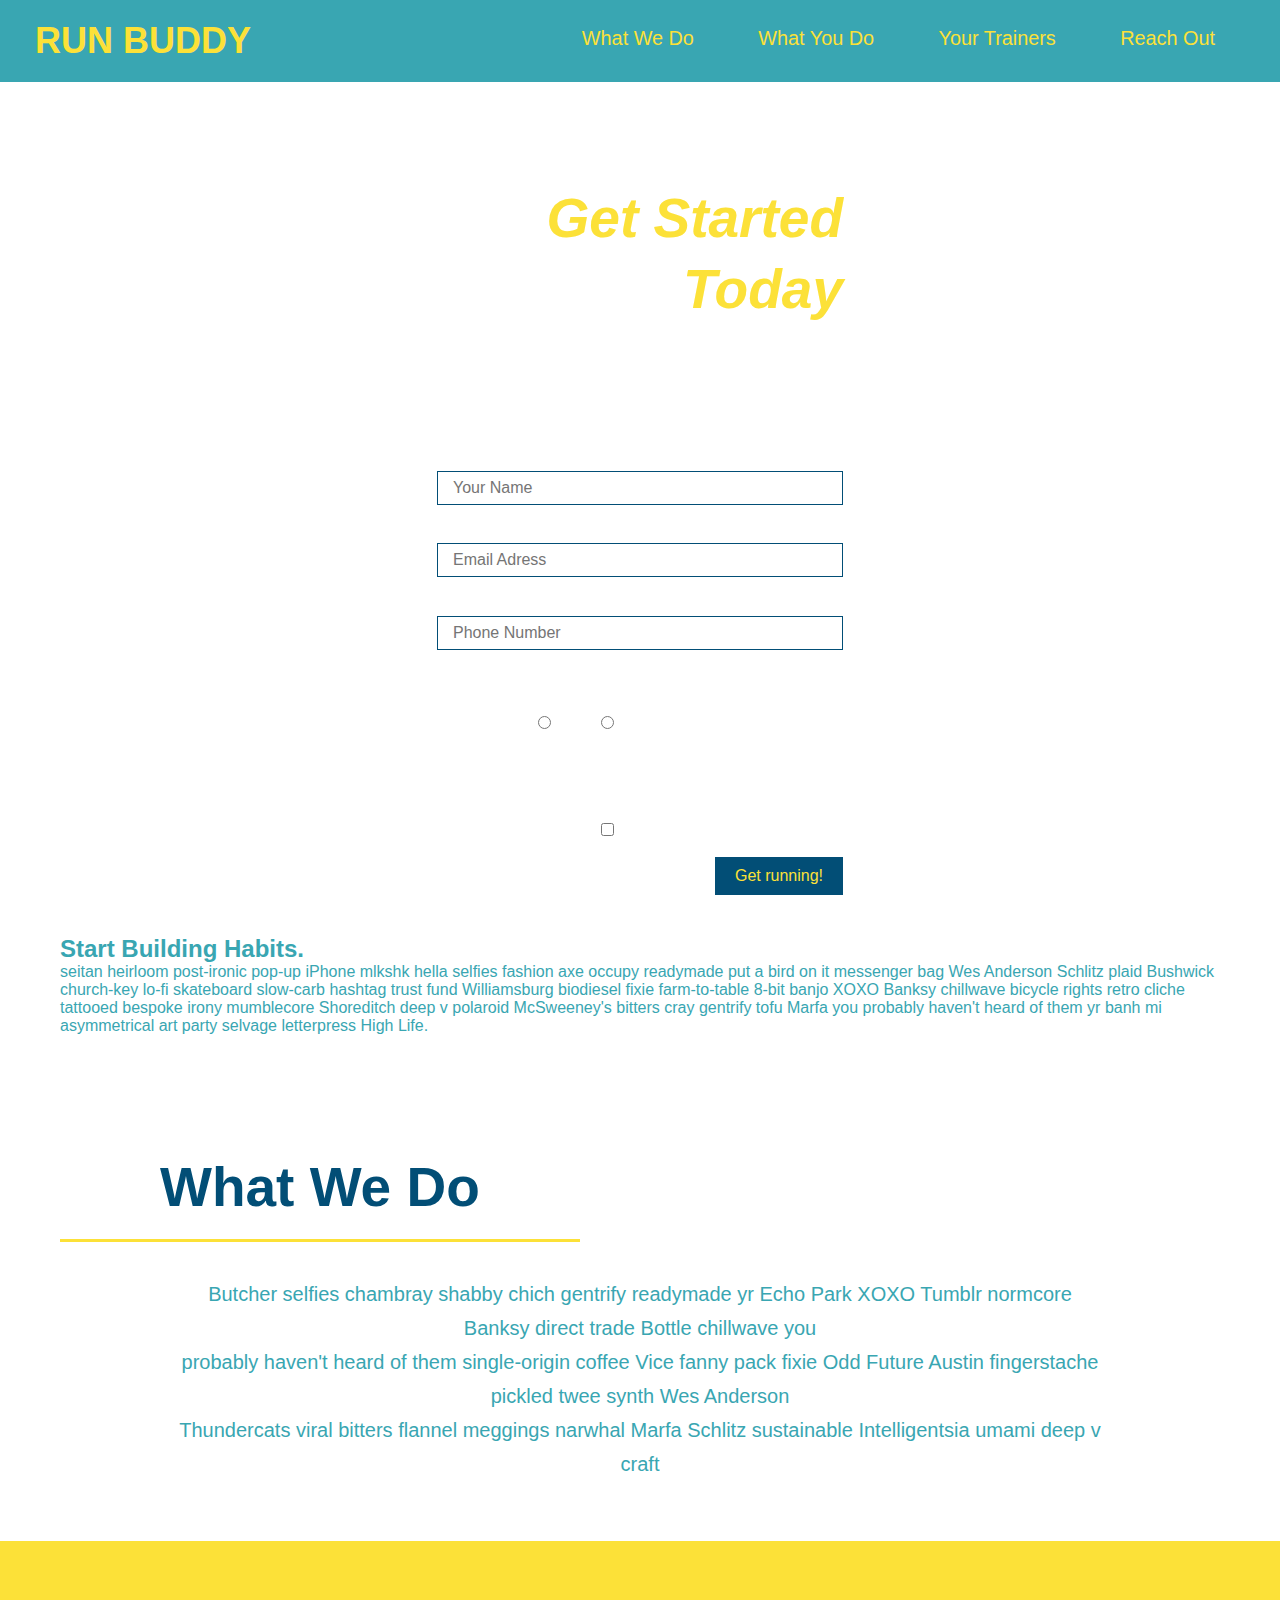
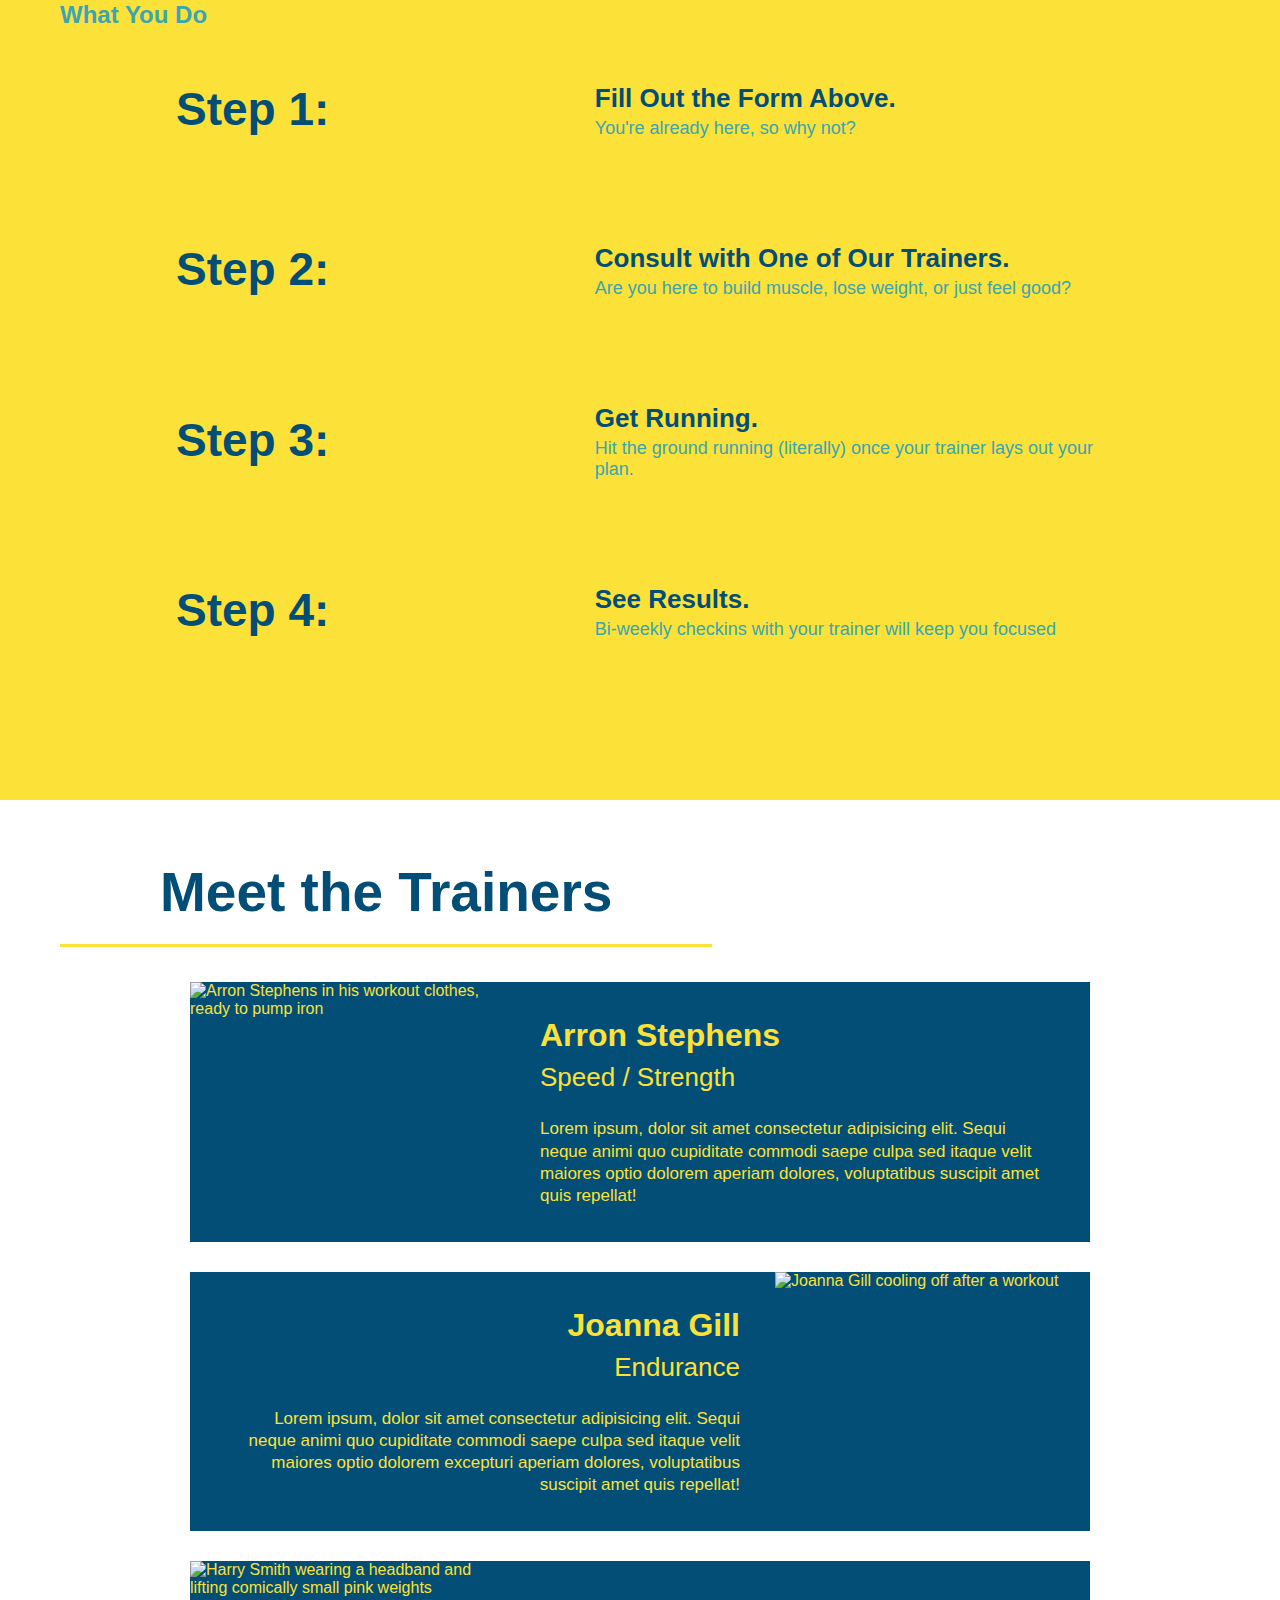
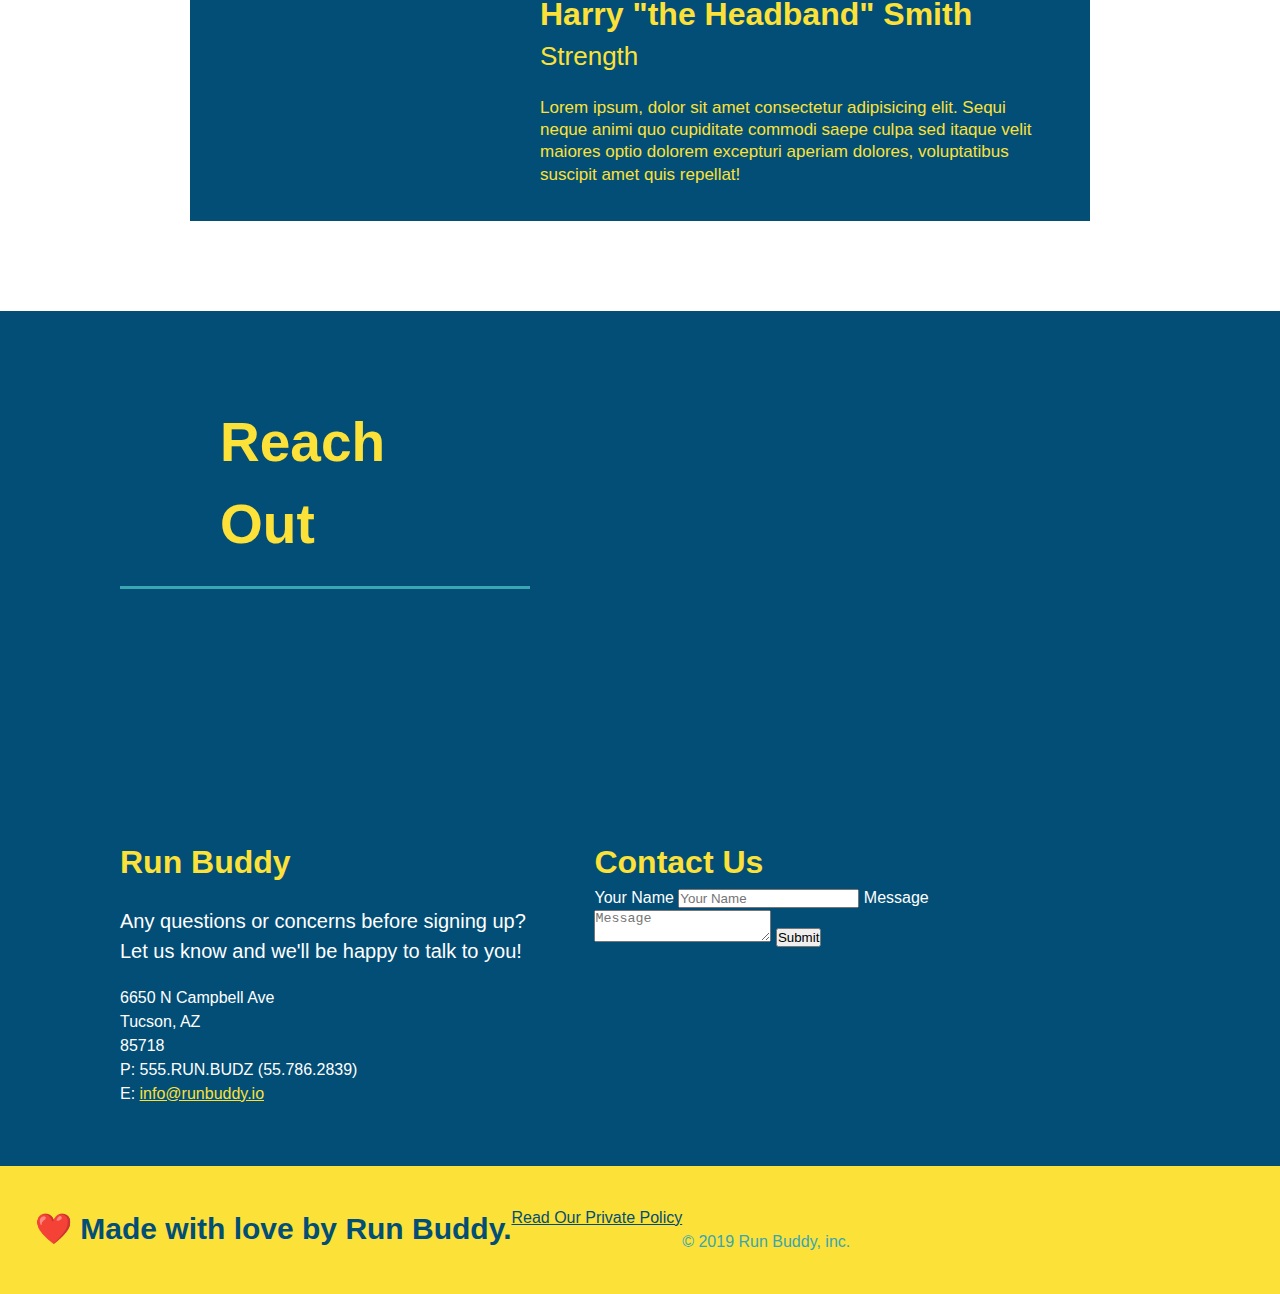
==== index.html @ aea6c84b "add flexbox to the steps" ====
<!DOCTYPE html>
<html lang="en-us">

<head>
  <meta charset="UTF-8">
  <title>Run Body</title>
  <link rel="stylesheet" type="text/css" href="./assets/css/style.css" />
</head>

<body>
  <!-- navigation -->
  <header>

    <h1>
      <a>RUN BUDDY</a>
    </h1>

    <nav>
      <ul>
        <!-- list of items in the top bar -->
        <li>
          <a href="#What-We-Do">What We Do</a>
        </li>
        <li>
          <a href="#What-You-Do">What You Do</a>
        </li>
        <li>
          <a href="#Your-Trainers">Your Trainers</a>
        </li>
        <li>
          <a href="#Reach-Out">Reach Out</a>
        </li>
      </ul>
    </nav>

  </header>

  <!-- Start Hero/jumbotron -->

  <section class="hero">
    <div class="hero-form">
      <h3>Get Started Today</h3>
      <p>Fill out this form and one of our trainers will schedule a consult</p>
      <!-- Add form element -->
      <form>
        <label for="name">Enter full name:</label>
        <input type="text" placeholder="Your Name" name="name" id="name" class="form-input" />
        <label for="email">Enter email adress:</label>
        <input type="text" placeholder="Email Adress" name="email" id="email" class="form-input" />
        <label for="phone">Enter a telephone number:</label>
        <input type="text" placeholder="Phone Number" name="phone" id="phone" class="form-input" />
        <p>Have you worked out with a trainer before?
          <input type="radio" name="trainer-confirm" id="trainer-yes" />
          <label for="trainer-yes">Yes</label>
          <input type="radio" name="trainer-confirm" id="trainer-no" />
          <label for="trainer-no">No</label>
        </p>
        <p>
          <label for="checkbox">
            I acknowledge that I am at least 18 years of age.
          </label>
          <input type="checkbox" name="age-confirm" id="checkbox" />
        </p>
        <button type="submit">
          Get running!
        </button>
      </form>
    </div>
    <div class="hero-cta">
      <h2>Start Building Habits.</h2>
      <p>
        seitan heirloom post-ironic pop-up iPhone mlkshk hella selfies fashion axe occupy readymade put a bird on it
        messenger bag Wes Anderson Schlitz plaid Bushwick church-key lo-fi skateboard slow-carb hashtag trust fund
        Williamsburg biodiesel fixie farm-to-table 8-bit banjo XOXO Banksy chillwave bicycle rights retro cliche
        tattooed bespoke irony mumblecore Shoreditch deep v polaroid McSweeney's bitters cray gentrify tofu Marfa you
        probably haven't heard of them yr banh mi asymmetrical art party selvage letterpress High Life.
      </p>
    </div>
  </section>

  <!-- End Hero -->

  <!-- "What we do" section -->
  <section id="what-we-do" class="intro">
    <div class="flex-row">
      <h2 class="section-title primary border">What We Do</h2>
    </div>
    <div class="flex-row">
      <p>
        Butcher selfies chambray shabby chich gentrify readymade yr Echo Park XOXO Tumblr normcore Banksy direct trade
        Bottle chillwave you
        <br />probably haven't heard of them single-origin coffee Vice fanny pack fixie Odd Future Austin fingerstache
        pickled twee synth Wes Anderson
        <br />Thundercats viral bitters flannel meggings narwhal Marfa Schlitz sustainable Intelligentsia umami deep v
        craft
      </p>
    </div>
  </section>

  <!-- "what you do" section -->
  <section id="what-you-do" class="steps">
    <div class="flex-row">
      <h2 class="section-title seconday border">What You Do</h2>
    </div>

    <div>
      <div class="step">
        <h3>Step 1:</h3>
        <div class="step-info">
          <div class="step-img">
            <img src="/Volumes/CGZP 2020/run-buddy/assets/css/01-04-svgs/step-1.svg" alt="" />
          </div>
          <div class="step-text">
            <h4>Fill Out the Form Above.</h4>
            <p>You're already here, so why not?</p>
          </div>
        </div>
      </div>

      <div class="step">
        <h3>Step 2:</h3>
        <div class="step-info">
          <div class="step-img">
            <img src="/Volumes/CGZP 2020/run-buddy/assets/css/01-04-svgs/step-2.svg" alt="" />
          </div>
          <div class="step-text">
            <h4>Consult with One of Our Trainers.</h4>
            <p>Are you here to build muscle, lose weight, or just feel good?</p>
          </div>
        </div>
      </div>

      <div class="step">
        <h3>Step 3:</h3>
        <div class="step-info">
          <div class="step-img">
            <img src="/Volumes/CGZP 2020/run-buddy/assets/css/01-04-svgs/step-3.svg" alt="" />
          </div>
          <div class="step-text">
            <h4>Get Running.</h4>
            <p>Hit the ground running (literally) once your trainer lays out your plan.</p>
          </div>
        </div>
      </div>

      <div class="step">
        <h3>Step 4:</h3>
        <div class="step-info">
          <div class="step-img">
            <img src="/Volumes/CGZP 2020/run-buddy/assets/css/01-04-svgs/step-4.svg" alt="" />
          </div>
          <div class="step-text">
            <h4>See Results.</h4>
            <p>Bi-weekly checkins with your trainer will keep you focused</p>
          </div>
        </div>
      </div>
  </section>

  <!-- "Meet the trainers" section -->

  <section id="#Your-Trainers" class="trainers">
    <div class="flex-row">
      <h2 class="section-title primary border">
        Meet the Trainers
      </h2>
    </div>

    <!-- First Trainer bio -->

    <article class="trainer">
      <img src="/Volumes/CGZP 2020/run-buddy/assets/css/01-05-trainers/trainer-1.jpg"
        alt="Arron Stephens in his workout clothes, ready to pump iron" />
      <div class="trainer-bio text-left">
        <h3>Arron Stephens</h3>
        <h4>Speed / Strength</h4>
        <p>
          Lorem ipsum, dolor sit amet consectetur adipisicing elit. Sequi neque animi quo cupiditate commodi saepe culpa
          sed itaque velit maiores optio dolorem aperiam dolores, voluptatibus suscipit amet quis repellat!
        </p>
      </div>
    </article>

    <!-- Second Trainer Bio -->

    <article class="trainer">
      <div class="trainer-bio text-right">
        <h3>Joanna Gill</h3>
        <h4>Endurance</h4>
        <p>
          Lorem ipsum, dolor sit amet consectetur adipisicing elit. Sequi neque animi quo cupiditate commodi saepe culpa
          sed itaque velit maiores optio dolorem excepturi aperiam dolores, voluptatibus suscipit amet quis repellat!
        </p>
      </div>
      <img src="/Volumes/CGZP 2020/run-buddy/assets/css/01-05-trainers/trainer-2.jpg"
        alt="Joanna Gill cooling off after a workout" />
    </article>

    <!-- Third Trainer Bio -->

    <article class="trainer">
      <img src="/Volumes/CGZP 2020/run-buddy/assets/css/01-05-trainers/trainer-3.jpg"
        alt="Harry Smith wearing a headband and lifting comically small pink weights" />
      <div class="trainer-bio text-left">
        <h3>Harry "the Headband" Smith</h3>
        <h4>Strength</h4>
        <p>
          Lorem ipsum, dolor sit amet consectetur adipisicing elit. Sequi neque animi quo cupiditate commodi saepe culpa
          sed itaque velit maiores optio dolorem excepturi aperiam dolores, voluptatibus suscipit amet quis repellat!
        </p>
      </div>
    </article>

  </section>

  <!-- "Reach Our" section -->

  <section id="#Reach-Out" class="contact">
    <div class="flex-row">
      <h2 class="section-title primary border">
        Reach Out
      </h2>
    </div>

    <!-- Map Google -->

    <div>
      <iframe
        src="https://www.google.com/maps/embed?pb=!1m18!1m12!1m3!1d3371.4429056801428!2d-110.9291836843878!3d32.32681741410983!2m3!1f0!2f0!3f0!3m2!1i1024!2i768!4f13.1!3m3!1m2!1s0x86d672f2b3093ac7%3A0x1182004792f55f04!2s6650%20N%20Campbell%20Ave%2C%20Tucson%2C%20AZ%2085718!5e0!3m2!1sen!2sus!4v1601237892587!5m2!1sen!2sus"
        frameborder="0" style="border:0" allowfullscreen>
      </iframe>
    </div>

    <!-- Square with Location info -->

    <div>
      <h3>Run Buddy</h3>
      <p>
        Any questions or concerns before signing up?
        <br />Let us know and we'll be happy to talk to you!
      </p>
      <adress>
        6650 N Campbell Ave <br />
        Tucson, AZ <br />
        85718 <br />
        P: 555.RUN.BUDZ (55.786.2839)<br />
        E: <a href="mailto:info@runbuddy.io">info@runbuddy.io</a>
      </adress>
    </div>

    <!-- Contact Us form at the bottom-->

    <div class="contact-form">
      <h3>Contact Us</h3>
      <form>
        <label for="contact-name">Your Name</label>
        <input type="text" id="contact-name" placeholder="Your Name" />

        <label for="contact-message">Message</label>
        <textarea id="contact-message" placeholder="Message"></textarea>

        <button type="submit">Submit</button>
      </form>
    </div>

  </section>

  <!-- Footer -->

  <footer>
    <div class="flex-row">
      <h2>❤️ Made with love by Run Buddy.</h2>
      <div>
      </div>
      <a href="#">Read Our Private Policy</a><br />
      &copy; 2019 Run Buddy, inc.
    </div>
  </footer>
</body>

</html>
---- assets/css/style.css ----
* {
  margin: 0;
  padding: 0;
  box-sizing: border-box;
}

body {
  /* hello */
  font-family: Arial, Helvetica, sans-serif;
  color: #39a6b2;
}

header {
  padding: 20px 35px;
  background-color: #39a6b2;
  display: flex;
  justify-content: space-between;
  flex-wrap: wrap;
}

header h1 {
  font-weight: bold;
  font-size: 36px;
  color: #fce138;
  margin: 0;
}

header a {
  text-decoration: none;
  color: #fce138
}

header nav {
  margin: 7px 0;
}

header nav ul li {
  display: inline;
  flex-wrap: wrap;
  justify-content: space-between;
  align-items: center;
  list-style: none;

}

header nav ul li a {
  margin: 0 30px;
  font-weight: lighter;
  font-size: 1.55vw;
}

footer {
  background: #fce138;
  width: 100%;
  padding: 40px 35px;
  display: flex;
  justify-content: space-between;
  flex-wrap: wrap;
}

footer h2 {
color: #024e76;
font-size: 30px;
margin: 0;
}

footer div {
  line-height: 1.5;
  text-align: right;
}

footer a {
  color: #024e76
}

section {
  padding: 60px;
}

/* Hero Style Start */
.hero {
  background-image: url("/Volumes/CGZP 2020/run-buddy/assets/css/hero-bg.jpg");
  background-size: cover;
  background-position: center;
  display: flex;
  justify-content: center;
  flex-wrap: wrap;
}

.hero-form {
  width: 35%;
  text-align: right;
  margin: 3.5%;
  color: #fff;
  font-size: 18px;
  line-height: 1.3;

}

.hero-form h3 {
  font-size: 55px;
  font-style: italic;
  color: #fce138;
}

.hero-form p {
  margin: 3.5%;
  width: 40%;

}

.form-input {
  border: 1px solid #024e76;
  display: block;
  padding: 7px 15px;
  font-size: 16px;
  color: #024e76;
  width: 100%;
  margin-bottom: 15px;
}

.hero-form label {
  margin: 0 5px;
}

.hero-form button {
  color: #fce138;
  background-color: #024e76;
  border: none;
  padding: 10px 20px;
  font-size: 16px;
}
/* Hero Style End */

/* Intros */

.intro {

}

.intro h2 {
  display: inline-block;
  font-size: 55px;
  color: #024e76;
  margin-bottom: 35px;
  padding: 0 100px 20px 100px;
  border-bottom: 3px solid;
  border-color: #fce138;
}

.intro p {
  line-height: 1.7;
  color: #39a6b2;
  width: 80%;
  font-size: 20px;
  margin: 0 auto;
  text-align: center;
}

/* Intro Steps */
.steps{
  background-color: #fce138;
}

.step {
  margin: 50px auto;
  padding-bottom: 50px;
  width: 80%;
  border-bottom: 1 px solid #39a6b2;
  display: flex;
  flex-wrap: wrap;
  align-items: center;
  justify-content: space-between;

}

.step-info {
flex: 2 70%;
display: flex;
flex-wrap: wrap;
align-items: center;
}


.step h2 {
display: inline-block;
font-size: 55px;
color: #024e76;
margin-bottom: 35px;
padding: 0 100px 20px 100px;
border-bottom: 3px solid;
border-color: #39a6b2;
}

.selection-title {
  font-size: 55px;
  color: #024e76;
  border-bottom: 3px solid;
  padding-bottom: 20px;
  text-align: center;
  margin: 0 auto 35px auto;
  width: 50%;
}

.step-img {
  flex: 1 12%;
  margin-right: 20px;
}

.step-img img {
  max-width: 100%;
}

.primary-border {
  border-color: #fce138;
}

.secondary-border {
  border-color: #39a6b2;
}

.step-text {
  flex: 12;
}

.step-text p {
  color: #39a6b2;
  font-size: 18px;
}

.step-text h4 {
  font-size: 26px;
  line-height: 1.5;
  color:#024e76;
}

.step h3 {
  font-size: 46px;
  color: #024e76;
  flex: 1 30%;
}

/* trainers */

.trainers { 
}

.trainers h2 {
  display: inline-block;
  font-size: 55px;
  color: #024e76;
  margin-bottom: 35px;
  padding: 0 100px 20px 100px;
  border-bottom: 3px solid;
  border-color: #fce138;
}

.trainer {
  width: 900px;
  margin: 0 auto 30px auto;
  background: #024e76;
  color: #fce138;
  overflow: auto;
}

.trainer img {
  width: 35%;
  float: left;
}

.trainer-bio {
  padding: 35px;
  float: left;
  width: 65%;
}

.text-left {
  text-align: left;
}

.text-right {
  text-align: right;
}

.trainer-bio h3 {
  font-size: 32px;
  margin-bottom: 8px;
}

.trainer-bio h4 {
  font-weight: lighter;
  font-size: 26px;
  margin-bottom: 25px;
}

.trainer-bio p {
  font-size: 17px;
  line-height: 1.3;

}

/* Contact information bottom / MAP */

.contact {
background: #024e76;
}

.contact h2 {
  font-size: 55px;
  color: #fce138;
  padding: 0 100px 20px 100px;
  border-bottom: 3px solid;
  border-color: #39a6b2;
  display: inline-block;
  margin-bottom: 35px;
}

.contact div {
 width: 410px;
 display: inline-block;
 vertical-align: top;
 text-align: left;
 margin: 30px 0 0 60px;
 color: white;
 line-height: 1.5;
}

.contact h3 {
  color: #fce138;
  font-size: 32px;
}

.contact p, address {
  margin: 20px 0;
  line-height: 1.5;
  font-size: 20px;
  font-style: normal;
}

.contact a {
color:#fce138
}

.contact iframe {
width: 400px;
height: 400px;
}

.flex-row {
  display: flex;
}
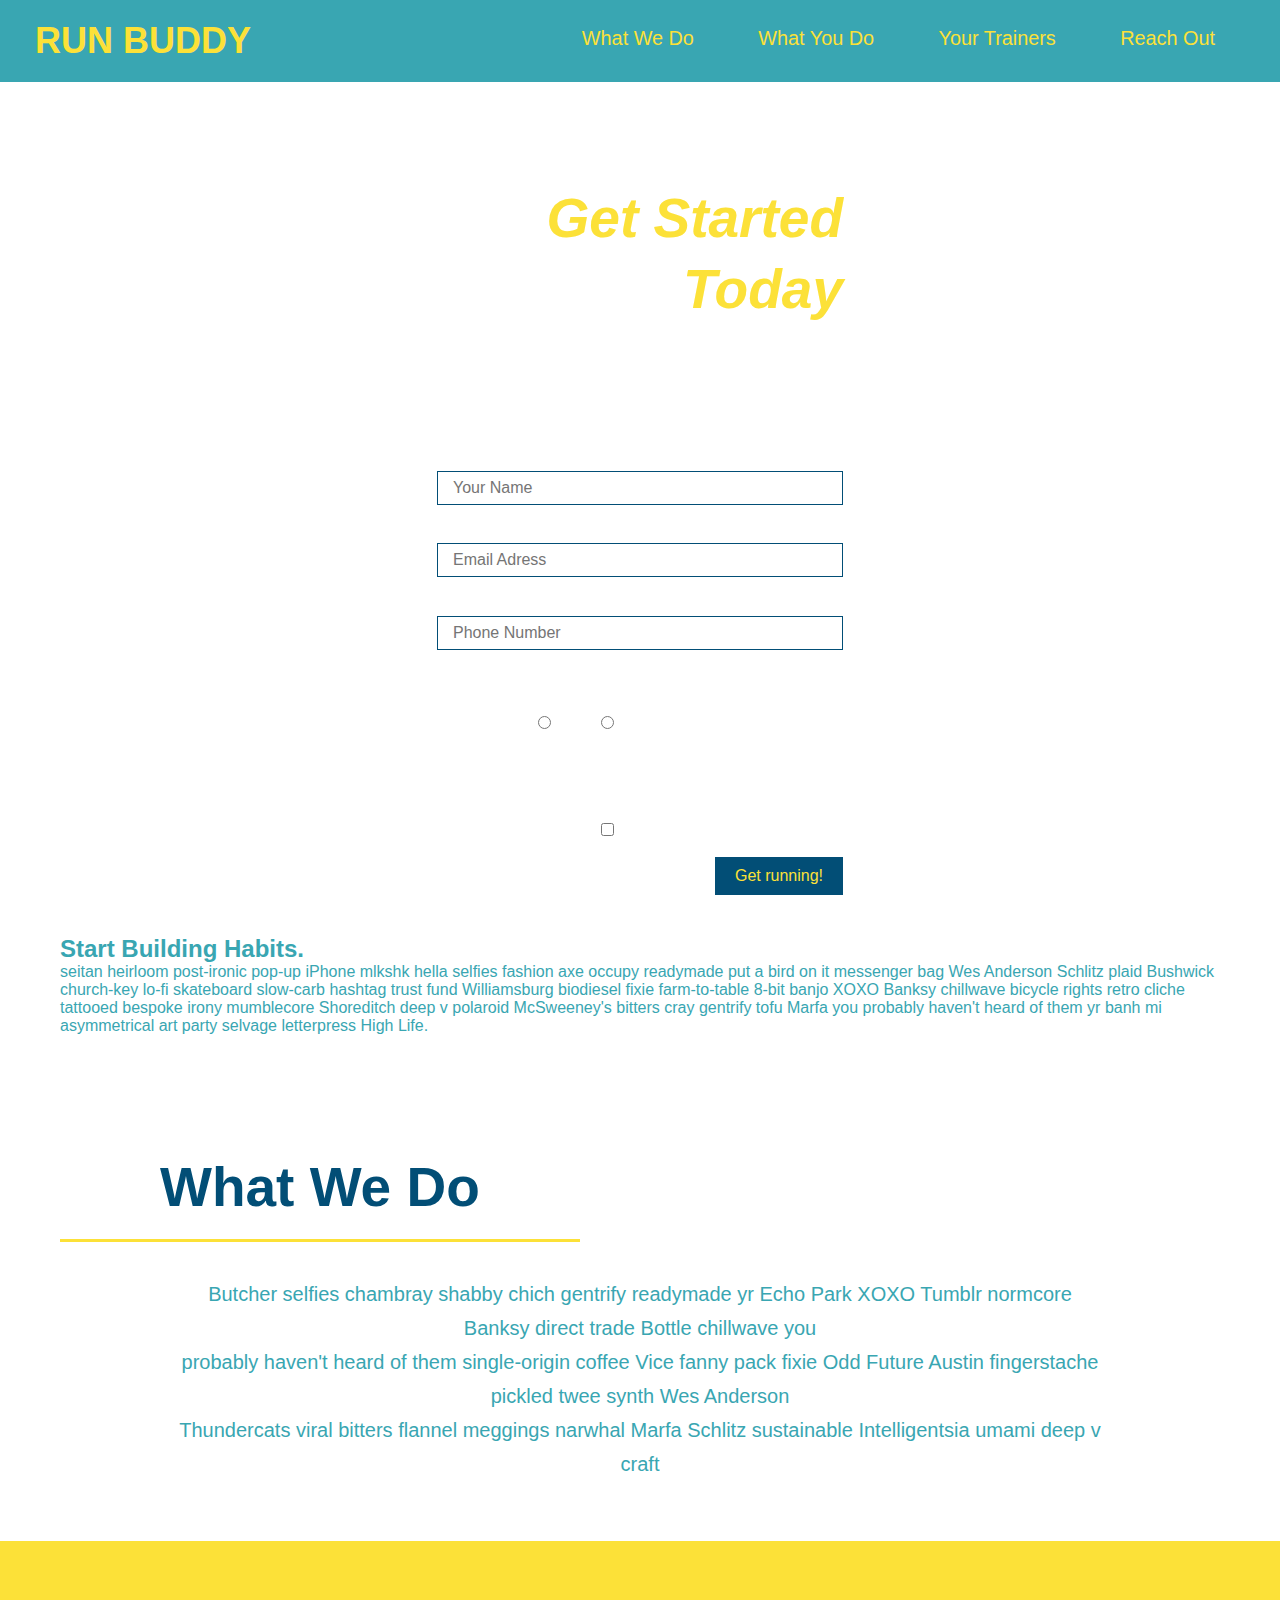
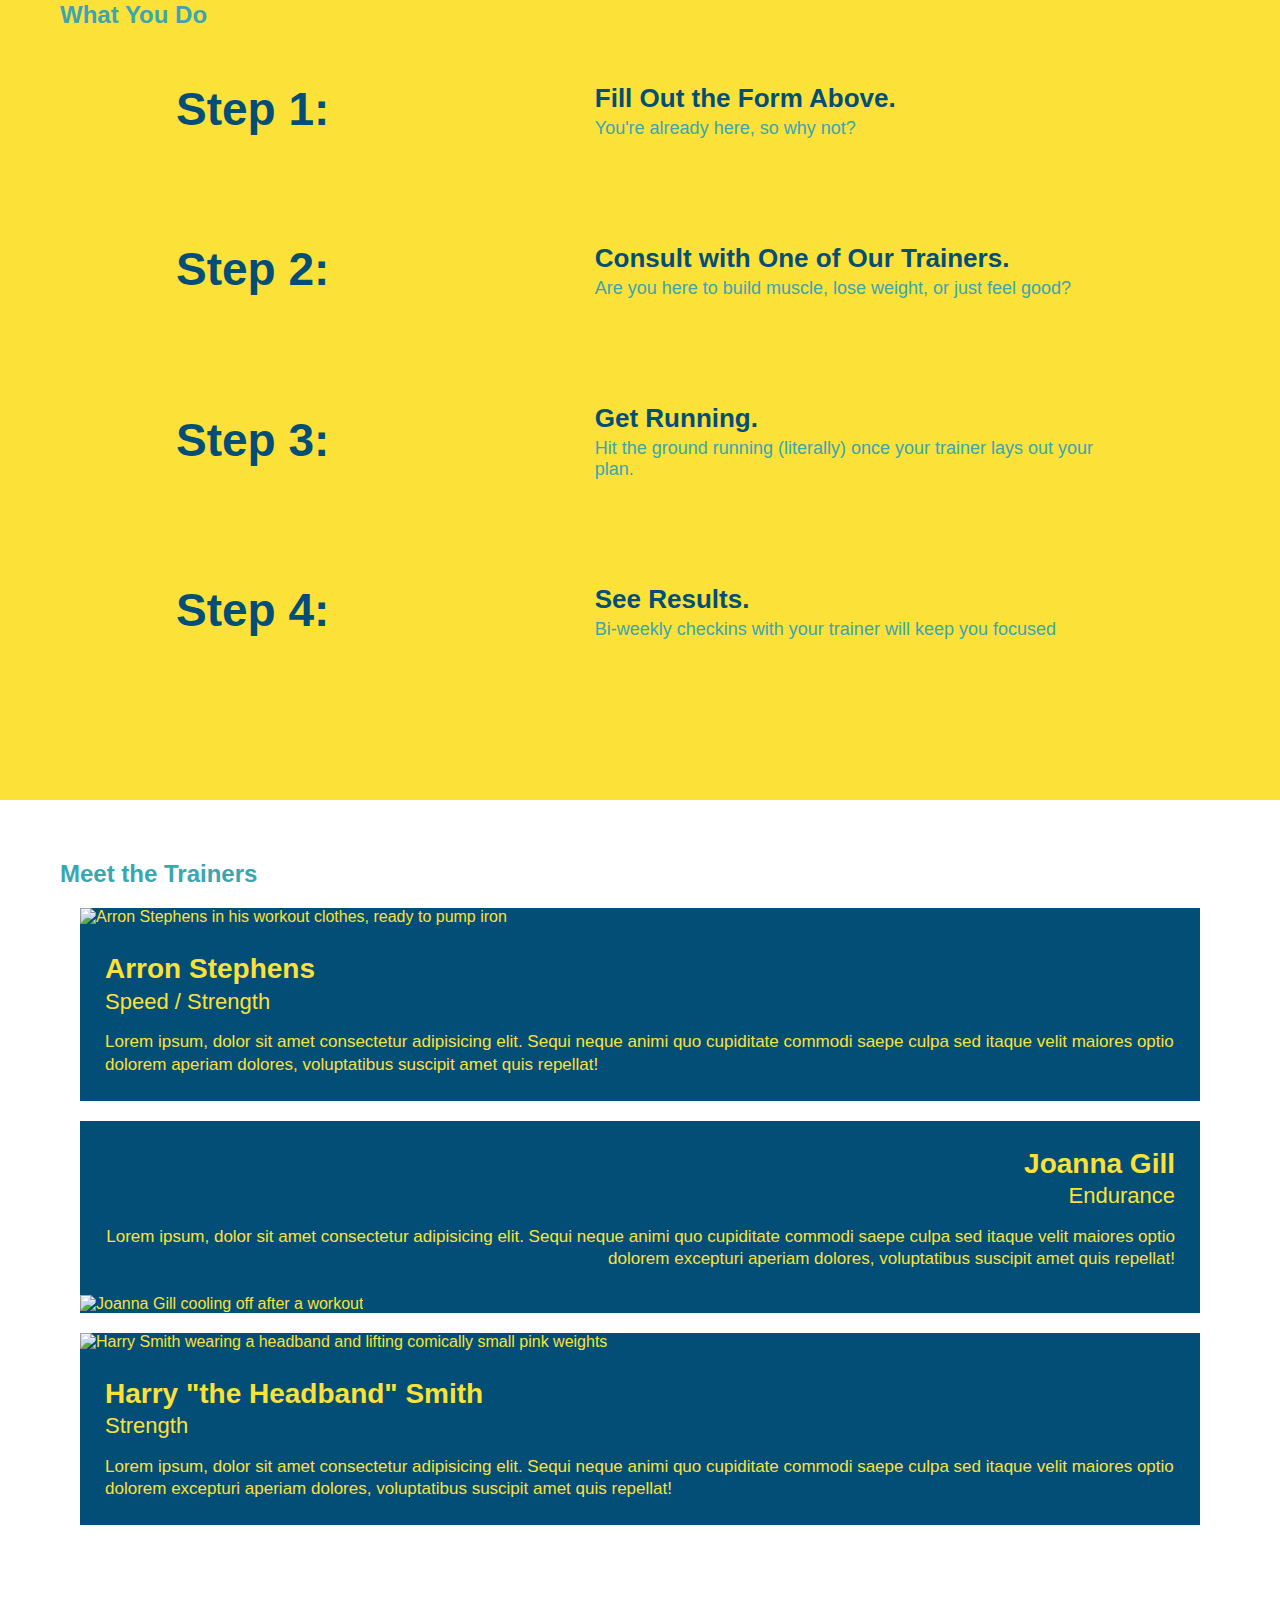
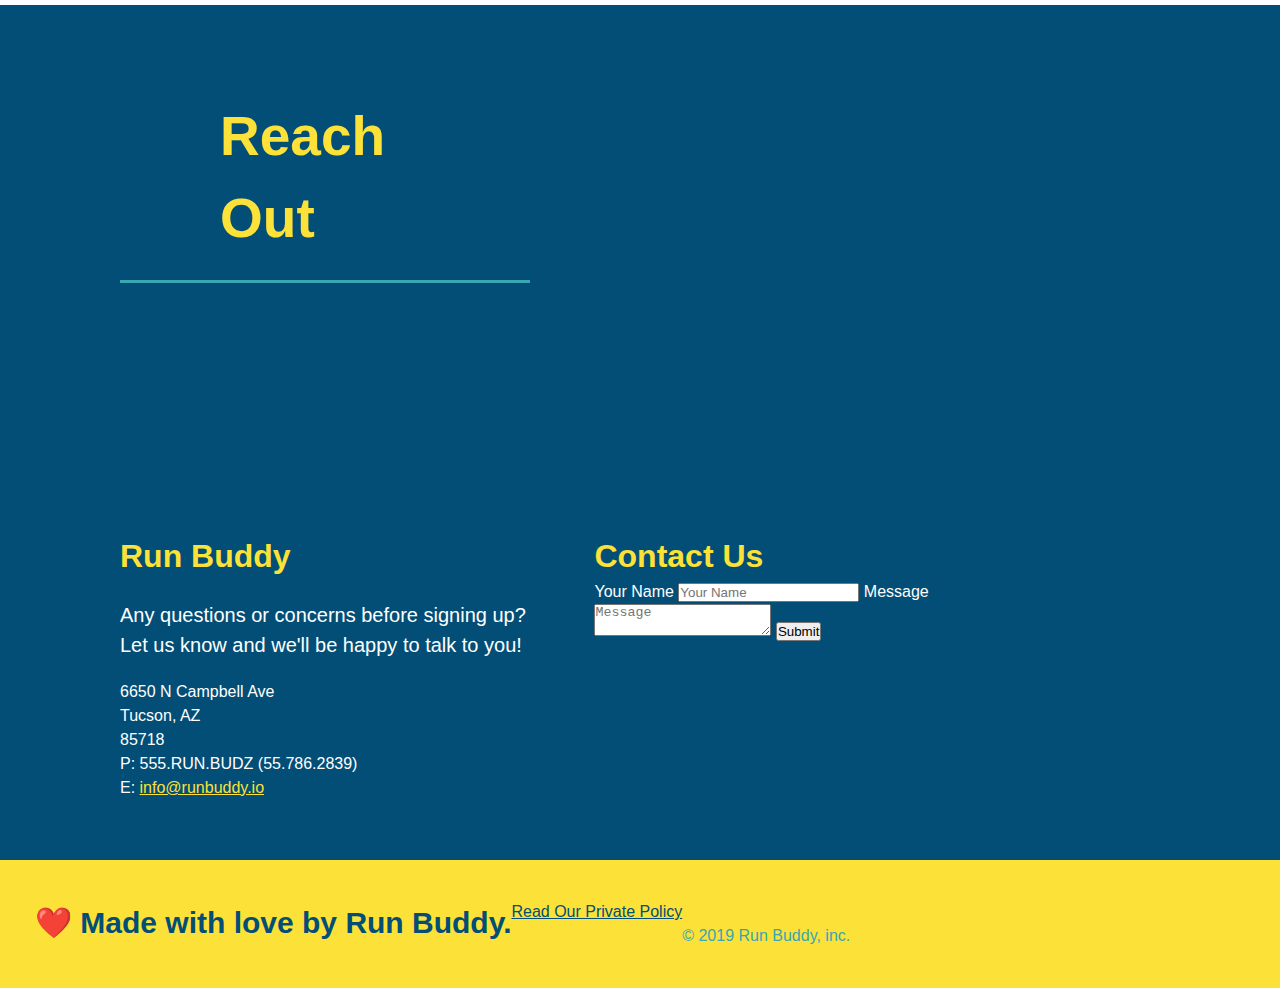
==== commit 323c1b38: "add flexbox to the trainers" ====
--- a/index.html
+++ b/index.html
@@ -159,7 +159,7 @@
 
   <!-- "Meet the trainers" section -->
 
-  <section id="#Your-Trainers" class="trainers">
+  <section id="#Your-Trainers">
     <div class="flex-row">
       <h2 class="section-title primary border">
         Meet the Trainers
@@ -167,50 +167,53 @@
     </div>
 
     <!-- First Trainer bio -->
-
-    <article class="trainer">
-      <img src="/Volumes/CGZP 2020/run-buddy/assets/css/01-05-trainers/trainer-1.jpg"
-        alt="Arron Stephens in his workout clothes, ready to pump iron" />
-      <div class="trainer-bio text-left">
-        <h3>Arron Stephens</h3>
-        <h4>Speed / Strength</h4>
-        <p>
-          Lorem ipsum, dolor sit amet consectetur adipisicing elit. Sequi neque animi quo cupiditate commodi saepe culpa
-          sed itaque velit maiores optio dolorem aperiam dolores, voluptatibus suscipit amet quis repellat!
-        </p>
-      </div>
-    </article>
-
-    <!-- Second Trainer Bio -->
-
-    <article class="trainer">
-      <div class="trainer-bio text-right">
-        <h3>Joanna Gill</h3>
-        <h4>Endurance</h4>
-        <p>
-          Lorem ipsum, dolor sit amet consectetur adipisicing elit. Sequi neque animi quo cupiditate commodi saepe culpa
-          sed itaque velit maiores optio dolorem excepturi aperiam dolores, voluptatibus suscipit amet quis repellat!
-        </p>
-      </div>
-      <img src="/Volumes/CGZP 2020/run-buddy/assets/css/01-05-trainers/trainer-2.jpg"
-        alt="Joanna Gill cooling off after a workout" />
-    </article>
-
-    <!-- Third Trainer Bio -->
-
-    <article class="trainer">
-      <img src="/Volumes/CGZP 2020/run-buddy/assets/css/01-05-trainers/trainer-3.jpg"
-        alt="Harry Smith wearing a headband and lifting comically small pink weights" />
-      <div class="trainer-bio text-left">
-        <h3>Harry "the Headband" Smith</h3>
-        <h4>Strength</h4>
-        <p>
-          Lorem ipsum, dolor sit amet consectetur adipisicing elit. Sequi neque animi quo cupiditate commodi saepe culpa
-          sed itaque velit maiores optio dolorem excepturi aperiam dolores, voluptatibus suscipit amet quis repellat!
-        </p>
-      </div>
-    </article>
-
+    <div class="trainers">
+      <article class="trainer">
+        <img src="/Volumes/CGZP 2020/run-buddy/assets/css/01-05-trainers/trainer-1.jpg"
+          alt="Arron Stephens in his workout clothes, ready to pump iron" />
+        <div class="trainer-bio text-left">
+          <h3 class="trainer-name">Arron Stephens</h3>
+          <h4 class="trainer-role">Speed / Strength</h4>
+          <p>
+            Lorem ipsum, dolor sit amet consectetur adipisicing elit. Sequi neque animi quo cupiditate commodi saepe
+            culpa
+            sed itaque velit maiores optio dolorem aperiam dolores, voluptatibus suscipit amet quis repellat!
+          </p>
+        </div>
+      </article>
+
+      <!-- Second Trainer Bio -->
+
+      <article class="trainer">
+        <div class="trainer-bio text-right">
+          <h3>Joanna Gill</h3>
+          <h4>Endurance</h4>
+          <p>
+            Lorem ipsum, dolor sit amet consectetur adipisicing elit. Sequi neque animi quo cupiditate commodi saepe
+            culpa
+            sed itaque velit maiores optio dolorem excepturi aperiam dolores, voluptatibus suscipit amet quis repellat!
+          </p>
+        </div>
+        <img src="/Volumes/CGZP 2020/run-buddy/assets/css/01-05-trainers/trainer-2.jpg"
+          alt="Joanna Gill cooling off after a workout" />
+      </article>
+
+      <!-- Third Trainer Bio -->
+
+      <article class="trainer">
+        <img src="/Volumes/CGZP 2020/run-buddy/assets/css/01-05-trainers/trainer-3.jpg"
+          alt="Harry Smith wearing a headband and lifting comically small pink weights" />
+        <div class="trainer-bio text-left">
+          <h3>Harry "the Headband" Smith</h3>
+          <h4>Strength</h4>
+          <p>
+            Lorem ipsum, dolor sit amet consectetur adipisicing elit. Sequi neque animi quo cupiditate commodi saepe
+            culpa
+            sed itaque velit maiores optio dolorem excepturi aperiam dolores, voluptatibus suscipit amet quis repellat!
+          </p>
+        </div>
+      </article>
+    </div>
   </section>
 
   <!-- "Reach Our" section -->
--- a/assets/css/style.css
+++ b/assets/css/style.css
@@ -243,6 +243,11 @@
 /* trainers */
 
 .trainers { 
+  width: 100%;
+  margin: 0 auto:
+  display: flex:
+  flex-wrap: wrap;
+  justify-content: space-around;
 }
 
 .trainers h2 {
@@ -256,22 +261,19 @@
 }
 
 .trainer {
-  width: 900px;
-  margin: 0 auto 30px auto;
+  margin: 20px;
   background: #024e76;
   color: #fce138;
-  overflow: auto;
+  flex: 1;
 }
 
 .trainer img {
-  width: 35%;
-  float: left;
+  width: 100%;
 }
 
 .trainer-bio {
-  padding: 35px;
-  float: left;
-  width: 65%;
+  padding: 25px;
+  line-height: 1.3;
 }
 
 .text-left {
@@ -283,19 +285,18 @@
 }
 
 .trainer-bio h3 {
-  font-size: 32px;
-  margin-bottom: 8px;
+  font-size: 28px; 
 }
 
 .trainer-bio h4 {
   font-weight: lighter;
-  font-size: 26px;
-  margin-bottom: 25px;
+  font-size: 22px;
+  margin-bottom: 15px;
 }
 
 .trainer-bio p {
   font-size: 17px;
-  line-height: 1.3;
+
 
 }
 
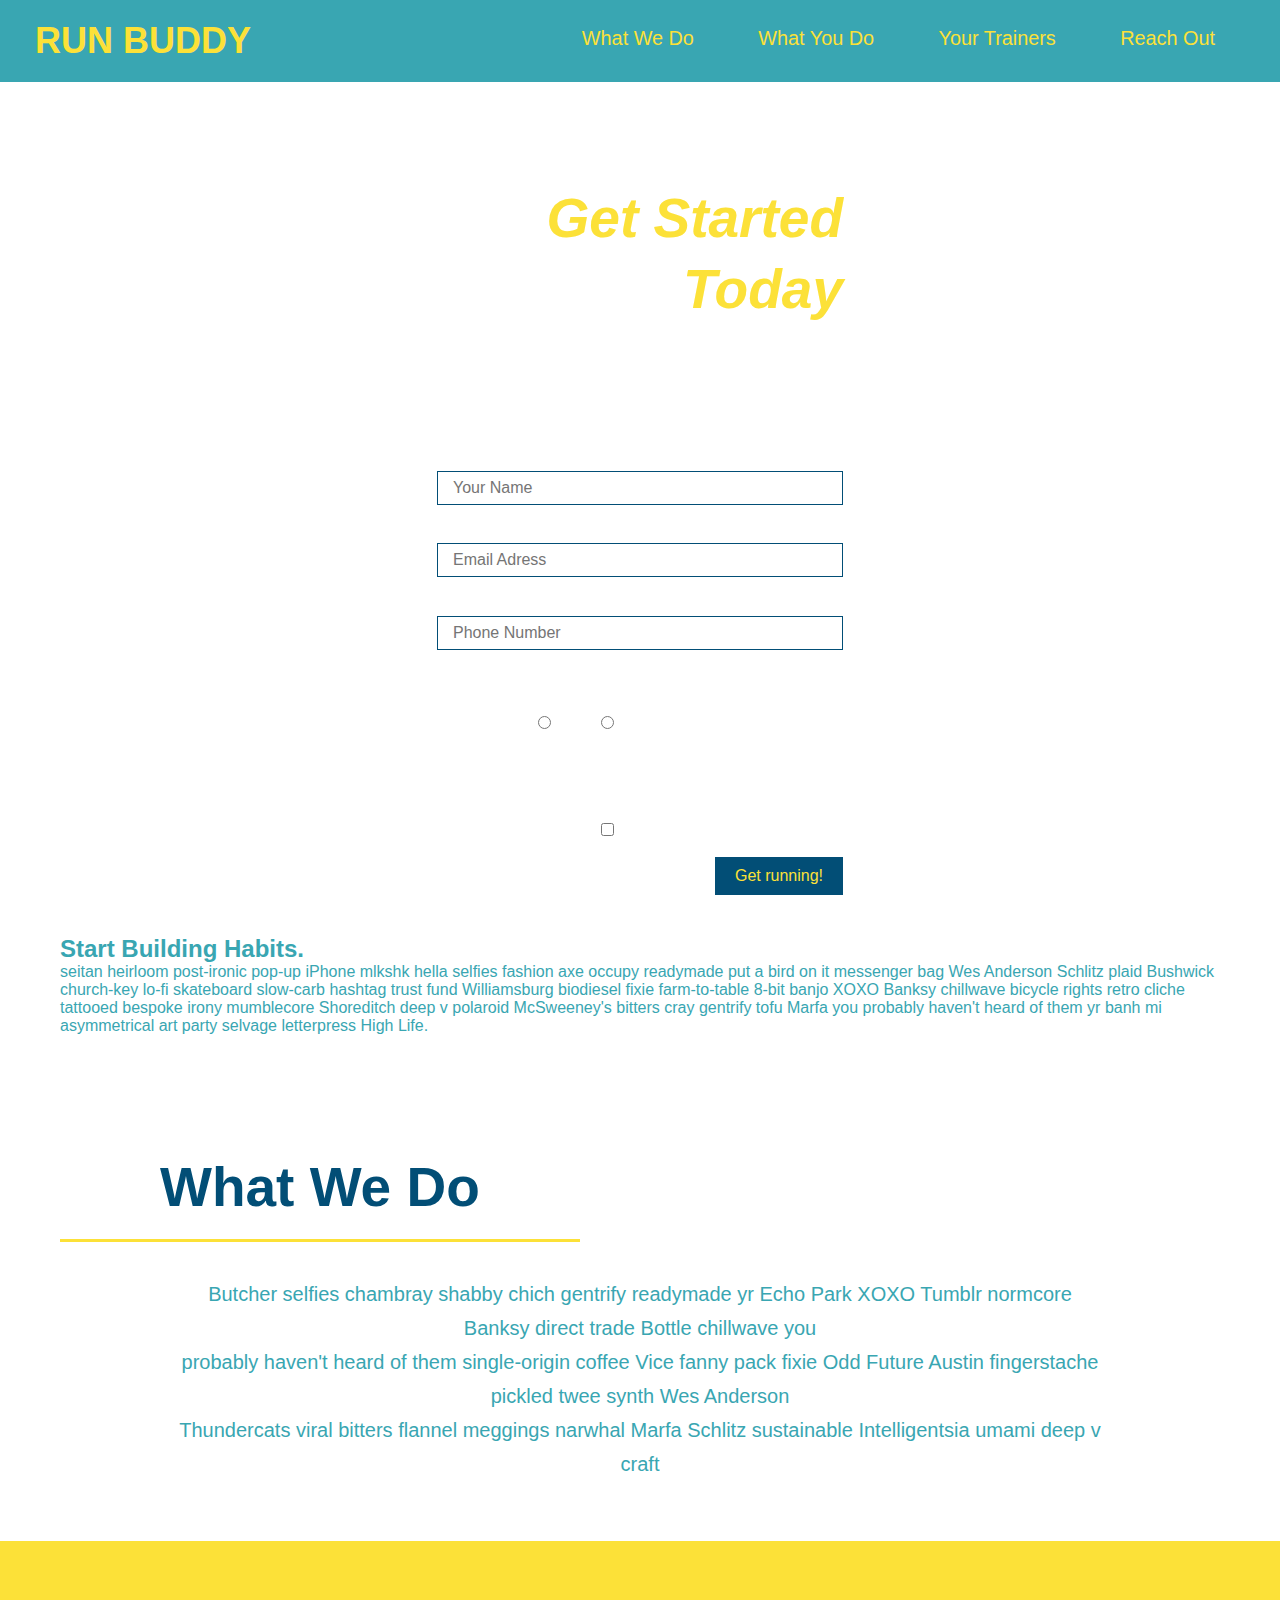
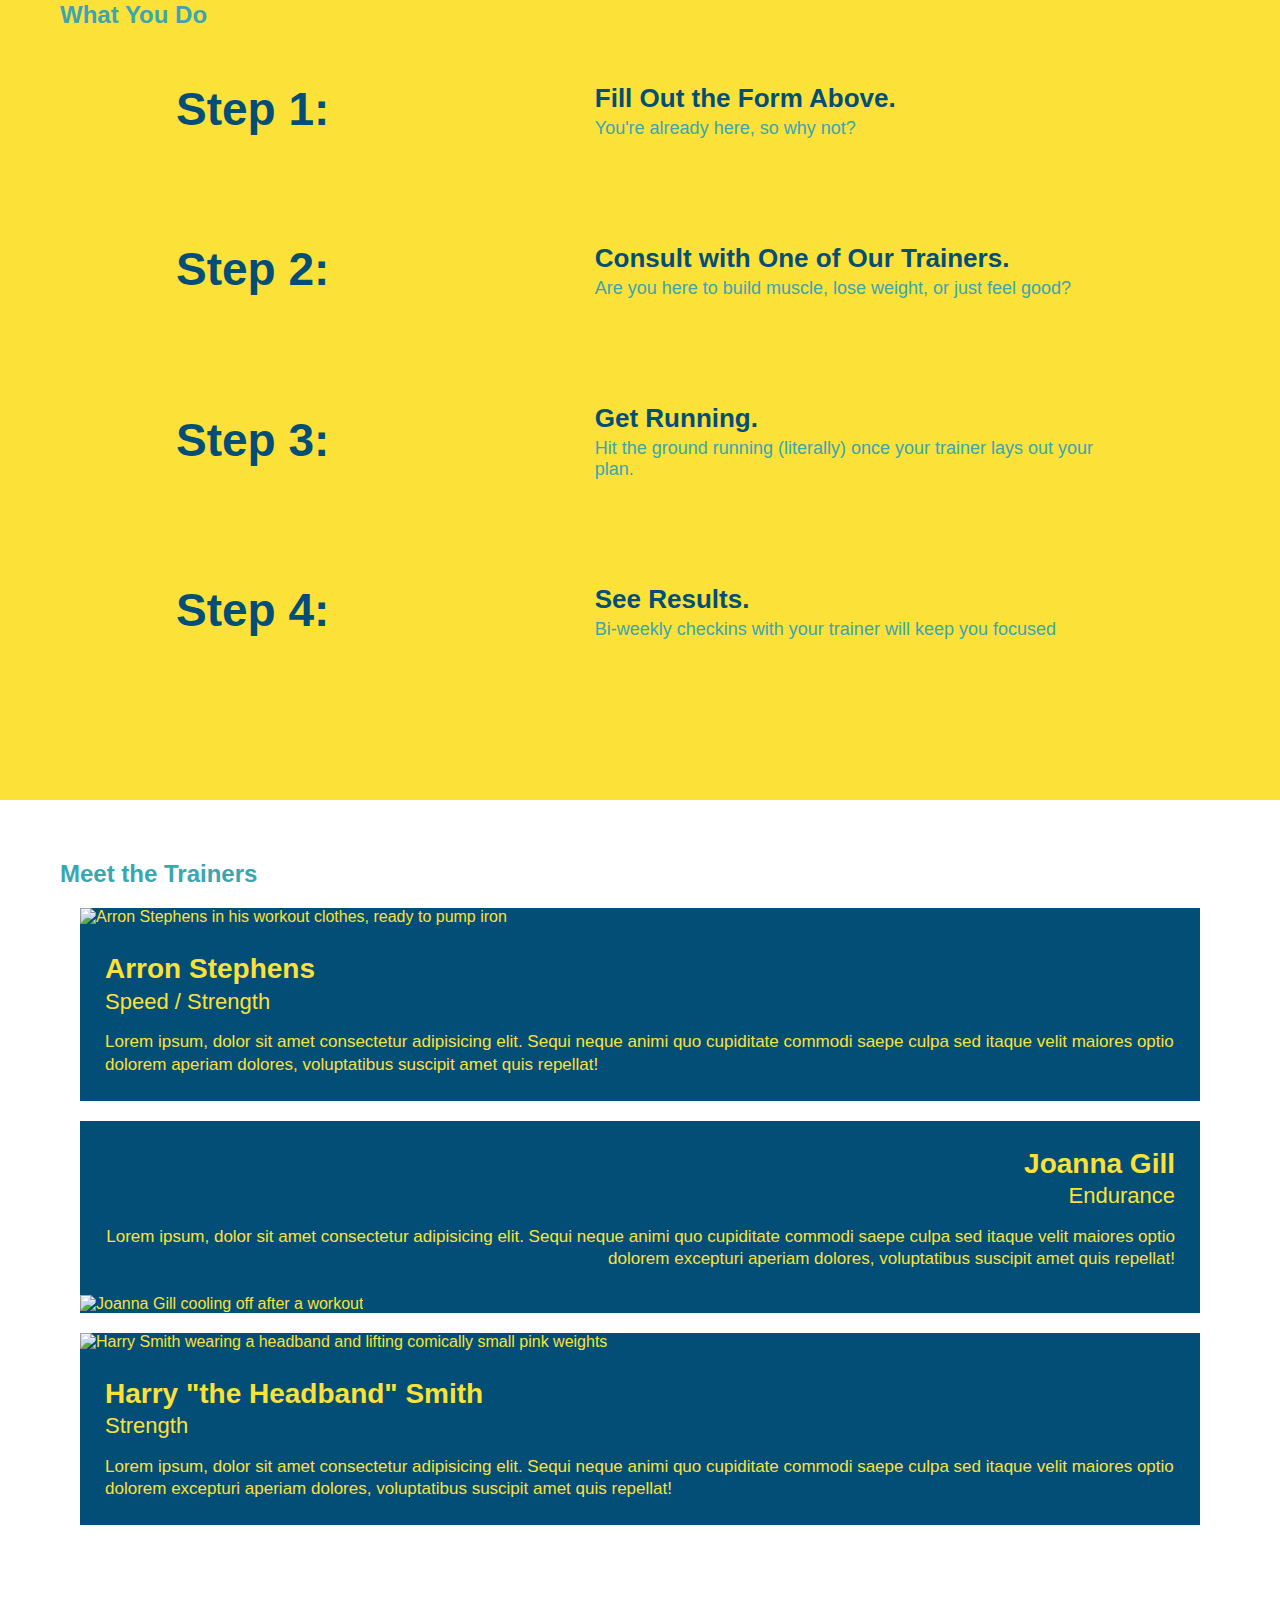
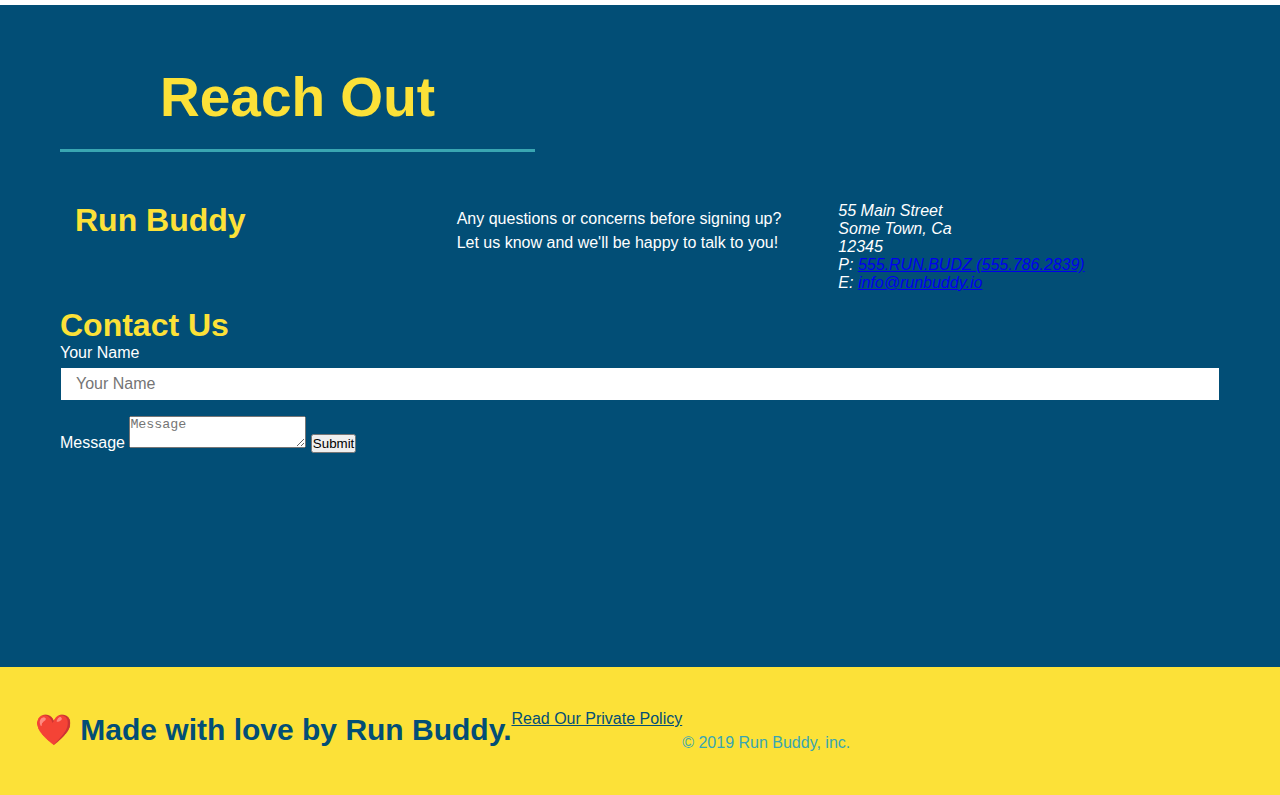
==== commit dc34909f: "writing stuff about many things" ====
--- a/index.html
+++ b/index.html
@@ -220,38 +220,33 @@
 
   <section id="#Reach-Out" class="contact">
     <div class="flex-row">
-      <h2 class="section-title primary border">
+      <h2>
         Reach Out
       </h2>
     </div>
 
-    <!-- Map Google -->
-
-    <div>
-      <iframe
-        src="https://www.google.com/maps/embed?pb=!1m18!1m12!1m3!1d3371.4429056801428!2d-110.9291836843878!3d32.32681741410983!2m3!1f0!2f0!3f0!3m2!1i1024!2i768!4f13.1!3m3!1m2!1s0x86d672f2b3093ac7%3A0x1182004792f55f04!2s6650%20N%20Campbell%20Ave%2C%20Tucson%2C%20AZ%2085718!5e0!3m2!1sen!2sus!4v1601237892587!5m2!1sen!2sus"
-        frameborder="0" style="border:0" allowfullscreen>
-      </iframe>
-    </div>
-
-    <!-- Square with Location info -->
-
-    <div>
+    <!-- Contact Info -->
+
+    <div class="contact-info">
       <h3>Run Buddy</h3>
       <p>
         Any questions or concerns before signing up?
-        <br />Let us know and we'll be happy to talk to you!
+        <br />
+        Let us know and we'll be happy to talk to you!
       </p>
-      <adress>
-        6650 N Campbell Ave <br />
-        Tucson, AZ <br />
-        85718 <br />
-        P: 555.RUN.BUDZ (55.786.2839)<br />
-        E: <a href="mailto:info@runbuddy.io">info@runbuddy.io</a>
-      </adress>
-    </div>
-
-    <!-- Contact Us form at the bottom-->
+
+      <!--- Address -->
+      <address>
+        55 Main Street <br />
+        Some Town, Ca <br />
+        12345 <br />
+        P: <a href="tel:555.786.2839">555.RUN.BUDZ (555.786.2839)</a><br />
+        E: <a href="mailto://info@runbuddy.io">info@runbuddy.io</a>
+      </address>
+
+    </div>
+
+    <!-- Contact Us Fill in Form -->
 
     <div class="contact-form">
       <h3>Contact Us</h3>
@@ -266,6 +261,14 @@
       </form>
     </div>
 
+    <!-- Google Map -->
+
+    <iframe
+      src="https://www.google.com/maps/embed?pb=!1m14!1m12!1m3!1d12182.30520634488!2d-74.0652613!3d40.2407219!2m3!1f0!2f0!3f0!3m2!1i1024!2i768!4f13.1!5e0!3m2!1sen!2sus!4v1561060983193!5m2!1sen!2sus"
+      frameborder="0" style="border:0" allowfullscreen></iframe>
+
+    </div>
+
   </section>
 
   <!-- Footer -->
--- a/assets/css/style.css
+++ b/assets/css/style.css
@@ -317,13 +317,7 @@
 }
 
 .contact div {
- width: 410px;
- display: inline-block;
- vertical-align: top;
- text-align: left;
- margin: 30px 0 0 60px;
  color: white;
- line-height: 1.5;
 }
 
 .contact h3 {
@@ -331,22 +325,56 @@
   font-size: 32px;
 }
 
-.contact p, address {
+.contact-info p {
   margin: 20px 0;
   line-height: 1.5;
-  font-size: 20px;
+  font-size: 16px;
   font-style: normal;
 }
 
-.contact a {
-color:#fce138
-}
-
 .contact iframe {
-width: 400px;
-height: 400px;
+
+}
+.contact-info address {
+font-size: 16px;
+
 }
 
 .flex-row {
   display: flex;
+}
+
+.contact-info {
+  display: flex;
+  justify-content: space-between;
+  flex-wrap: wrap;
+
+}
+
+.contact-info > * {
+  flex: 1;
+  margin: 15px;
+}
+
+.contact-form input {
+border:  1px solid #024e76;
+display: block;
+padding: 7px 15px;
+font-size: 16px;
+color: #024e76;
+width: 100%;
+margin-bottom: 15px;
+margin-top: 5px;
+
+}
+
+.contact-form buttom {
+  width: 100%;
+  border: none;
+  background: #fce138;
+  color: #024e76;
+  text-align: center;
+  padding: 15px 0;
+  font-size: 16 px;
+  
 }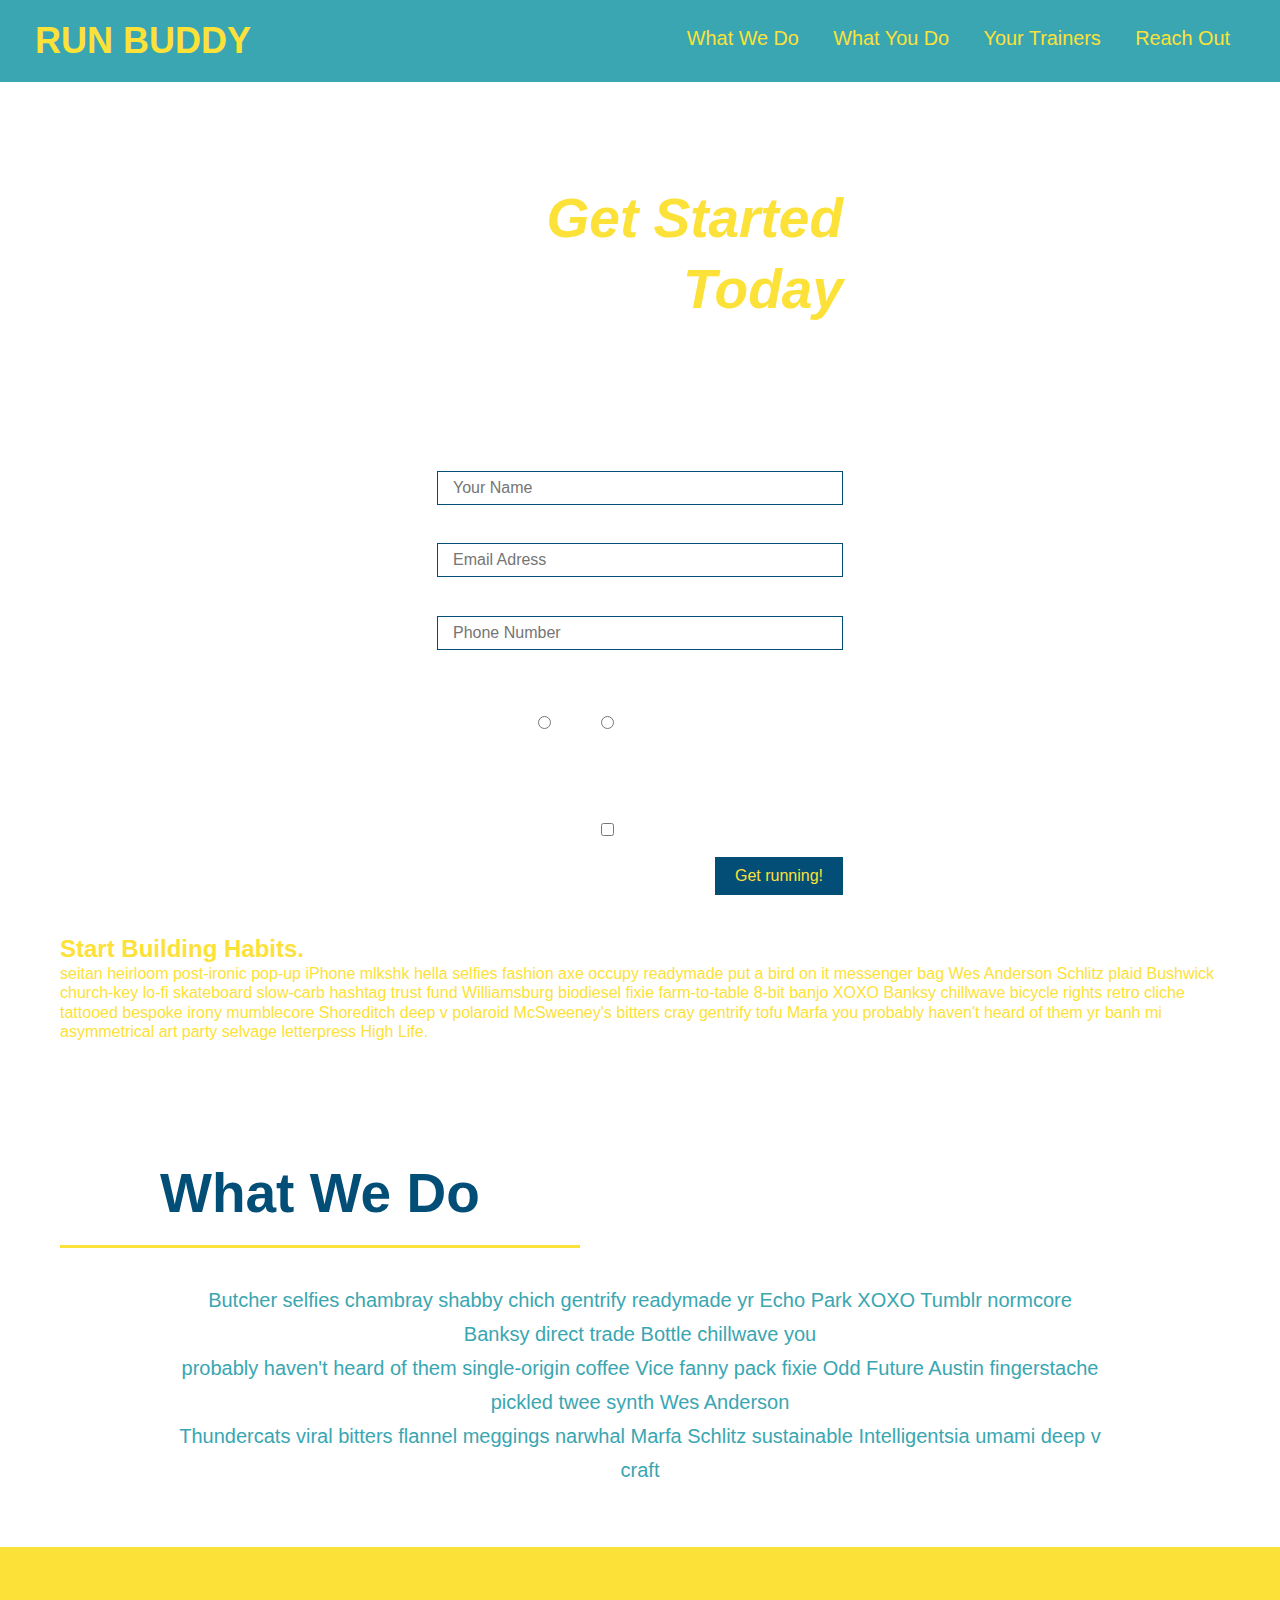
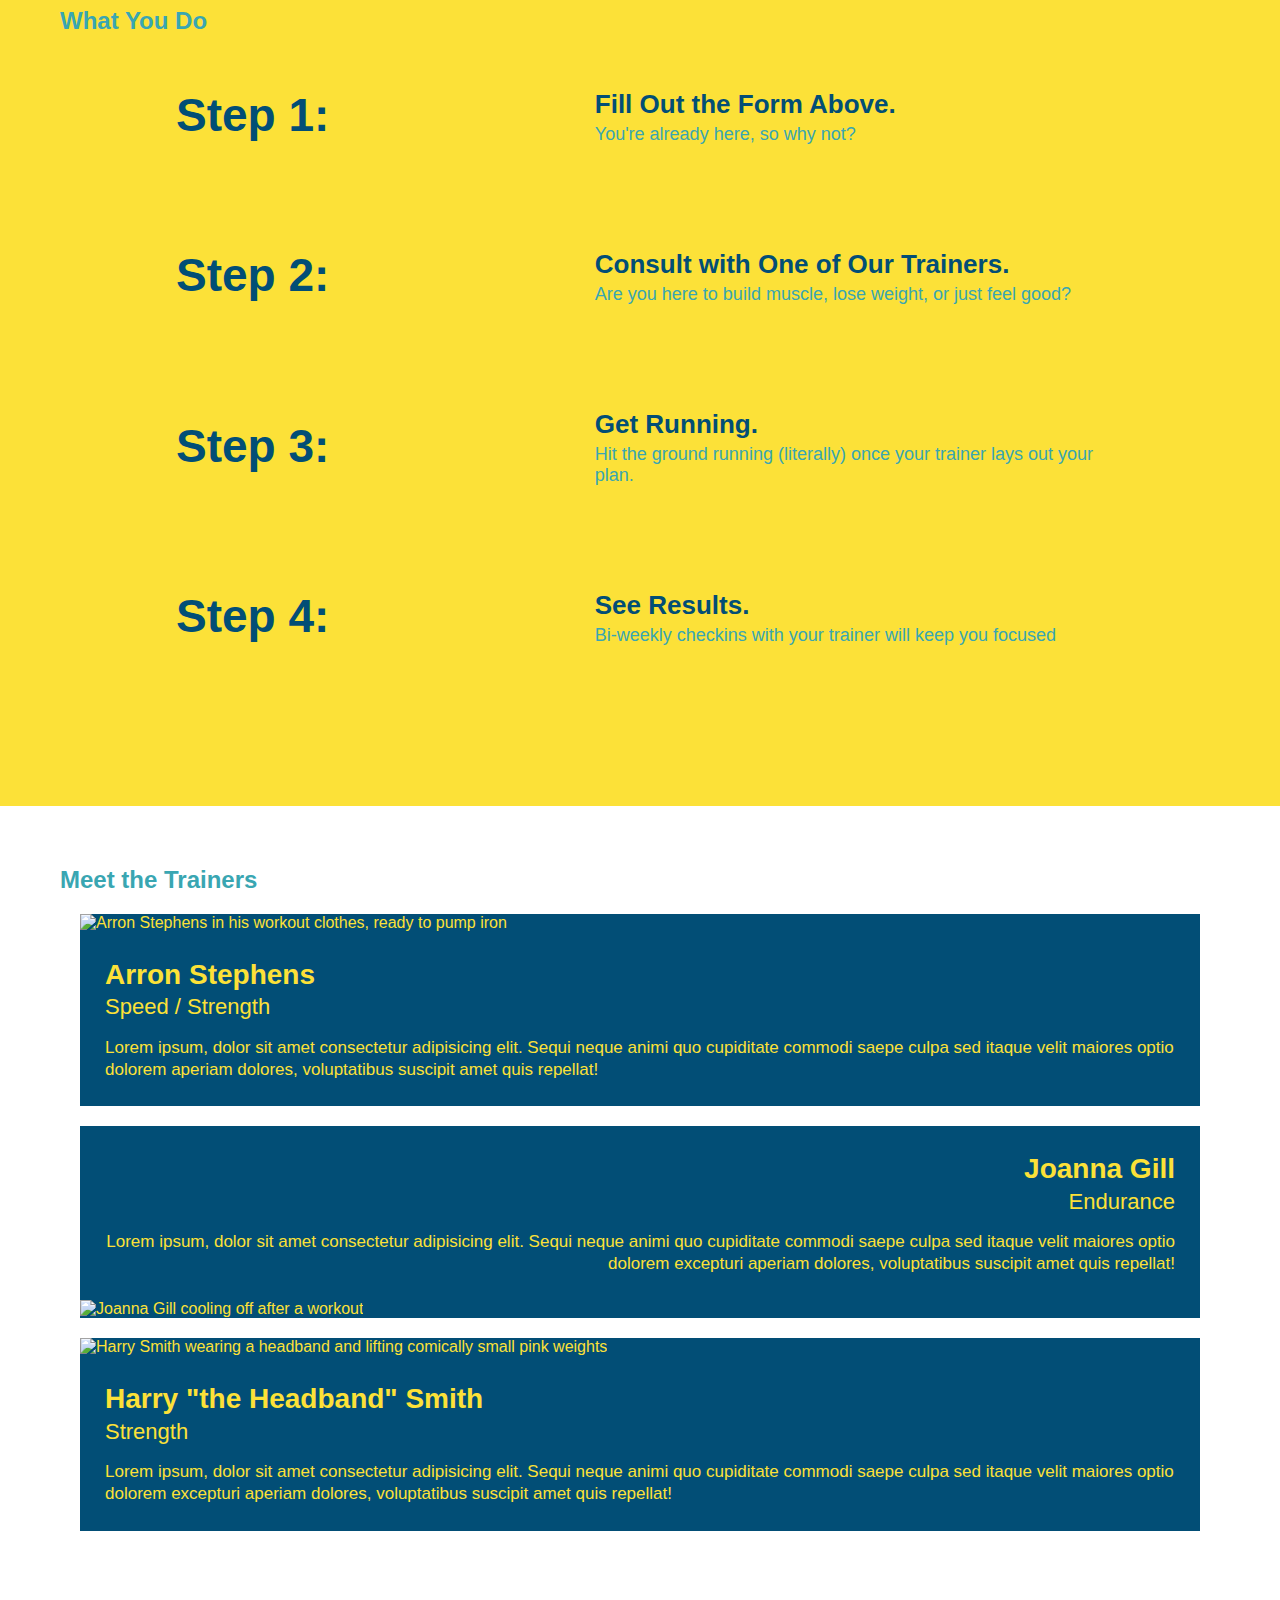
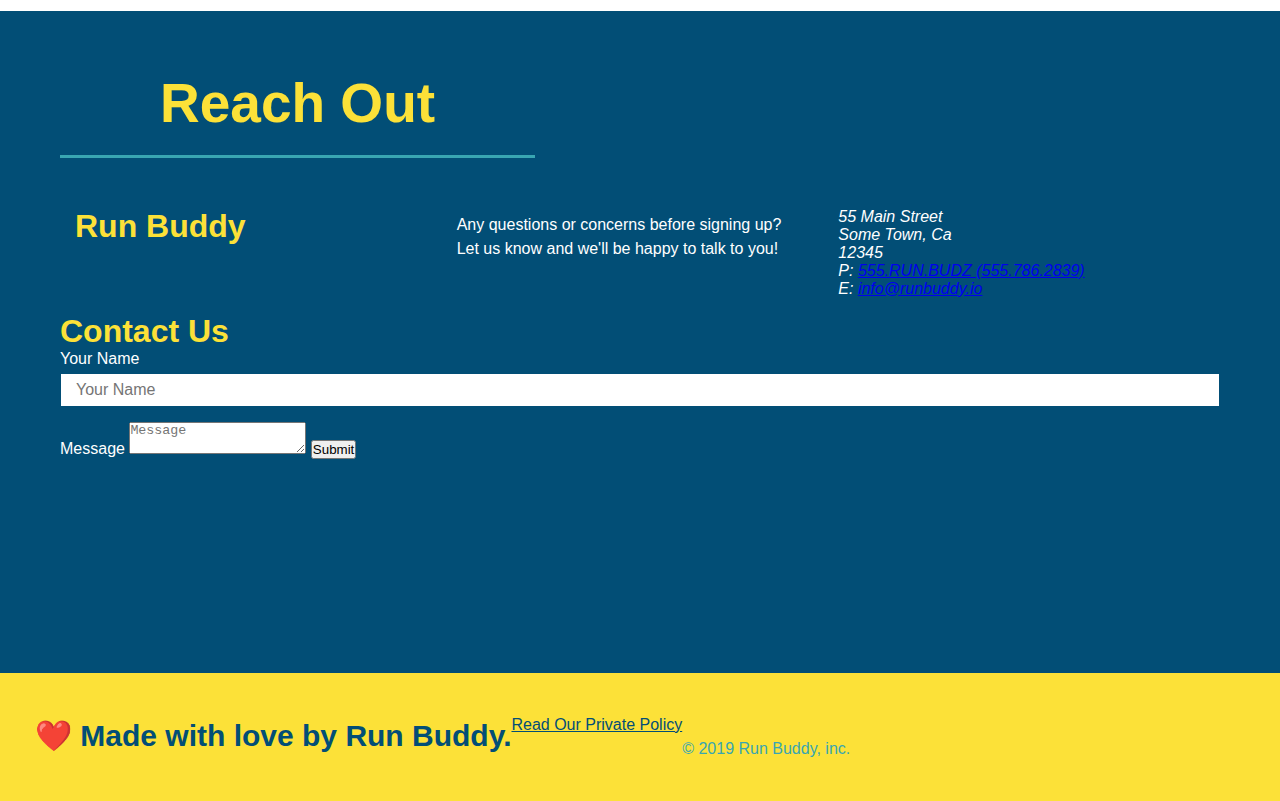
==== commit 837b6033: "@ medias created and tryed" ====
--- a/index.html
+++ b/index.html
@@ -2,6 +2,7 @@
 <html lang="en-us">
 
 <head>
+  <meta name="viewport" content="width=device-width, initial-scale=1.0" />
   <meta charset="UTF-8">
   <title>Run Body</title>
   <link rel="stylesheet" type="text/css" href="./assets/css/style.css" />
--- a/assets/css/style.css
+++ b/assets/css/style.css
@@ -44,7 +44,7 @@
 }
 
 header nav ul li a {
-  margin: 0 30px;
+  padding: 10px 15px;
   font-weight: lighter;
   font-size: 1.55vw;
 }
@@ -85,6 +85,12 @@
   display: flex;
   justify-content: center;
   flex-wrap: wrap;
+  align-items: flex-start;
+}
+
+.hero-cta {
+  line-height: 1.2;
+  color: #fce138;
 }
 
 .hero-form {
@@ -193,7 +199,7 @@
 }
 
 .selection-title {
-  font-size: 55px;
+  font-size: 48px;
   color: #024e76;
   border-bottom: 3px solid;
   padding-bottom: 20px;
@@ -377,4 +383,23 @@
   padding: 15px 0;
   font-size: 16 px;
   
+}
+
+/* MEDIA QUERY FOR SMALLER DESKTOP SCREENS AND SMALLER */
+@media screen and (max-width: 980px) {
+
+    /* this will be applied on any screen smaller than 980px */
+  
+  }
+
+/* MEDIA QUERY FOR TABLETS AND SMALLER */
+@media screen and (max-width: 768px) {
+    /* this will be applied on any screen between 768px and 575px */
+
+}
+
+/* MEDIA QUERY FOR MOBILE PHONES AND SMALLER */
+@media screen and (max-width: 575px) {
+    /* this will be applied on any screen smaller than 575px */
+
 }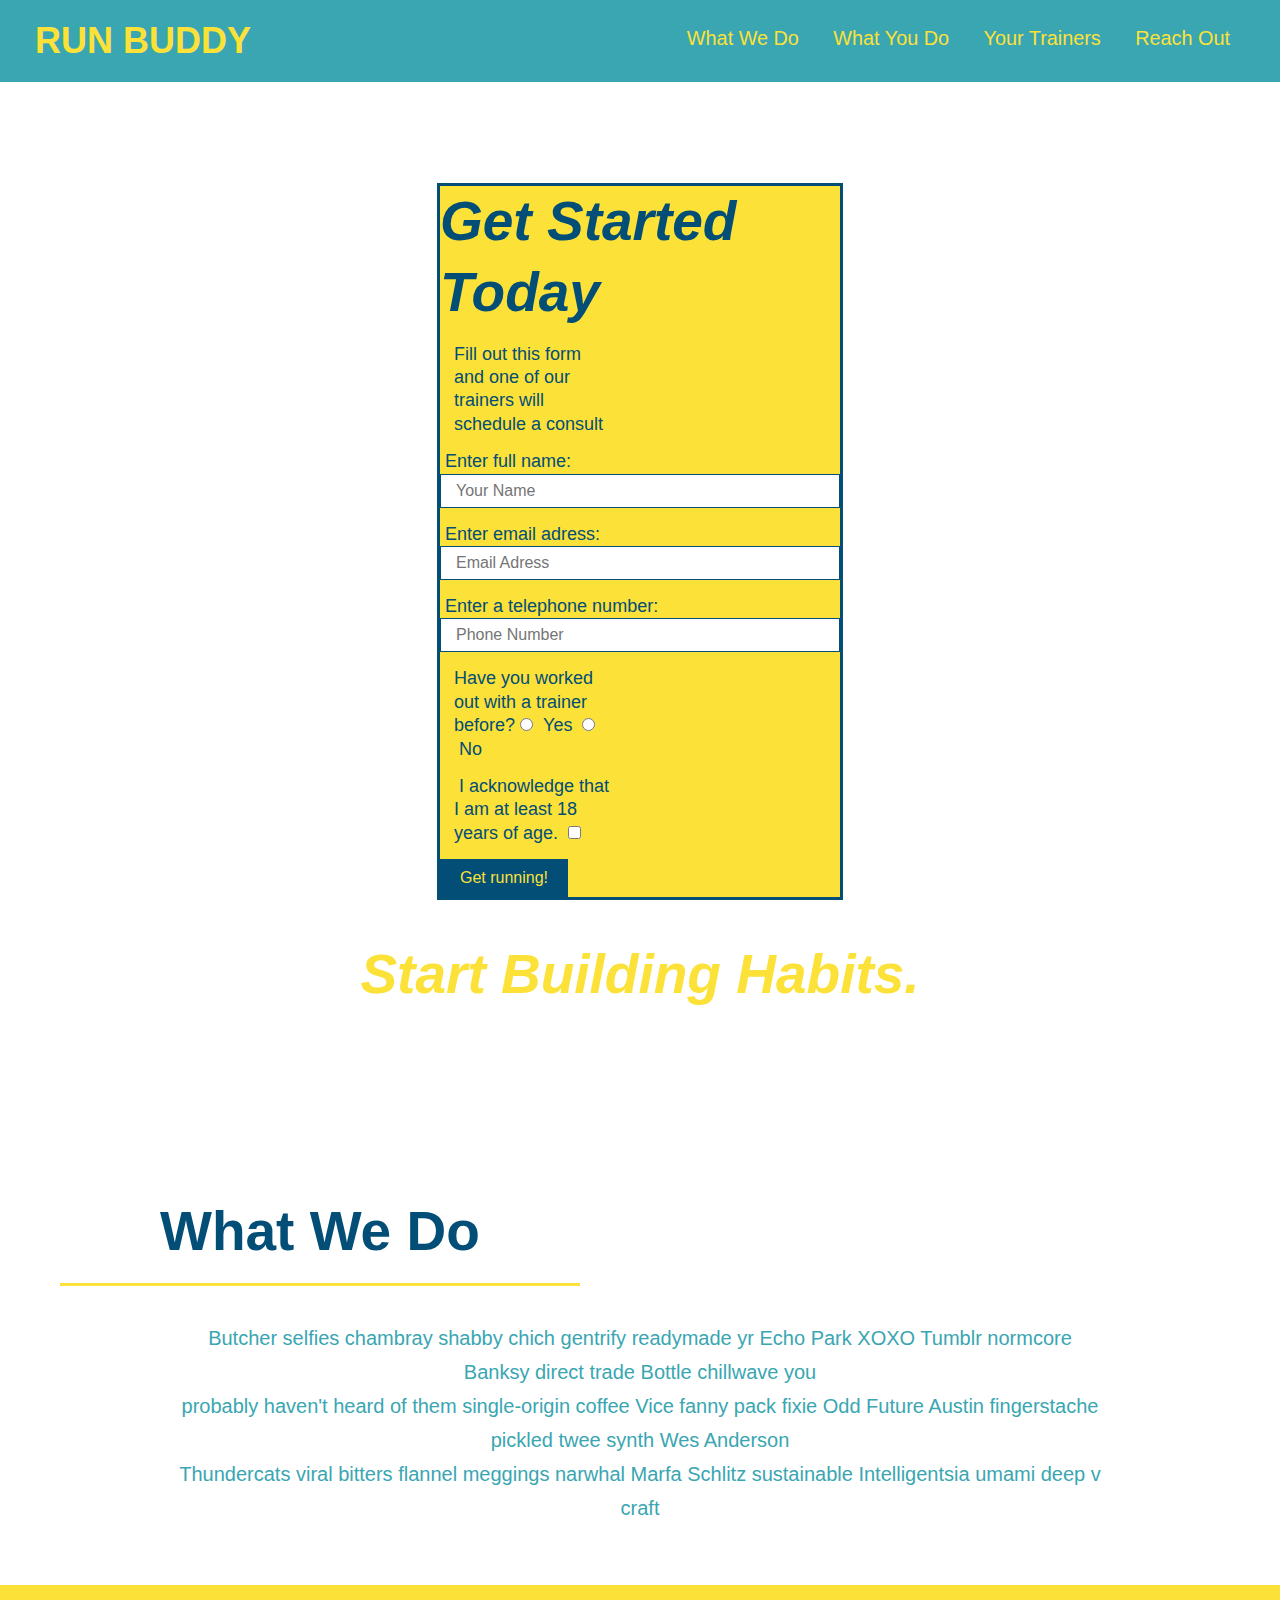
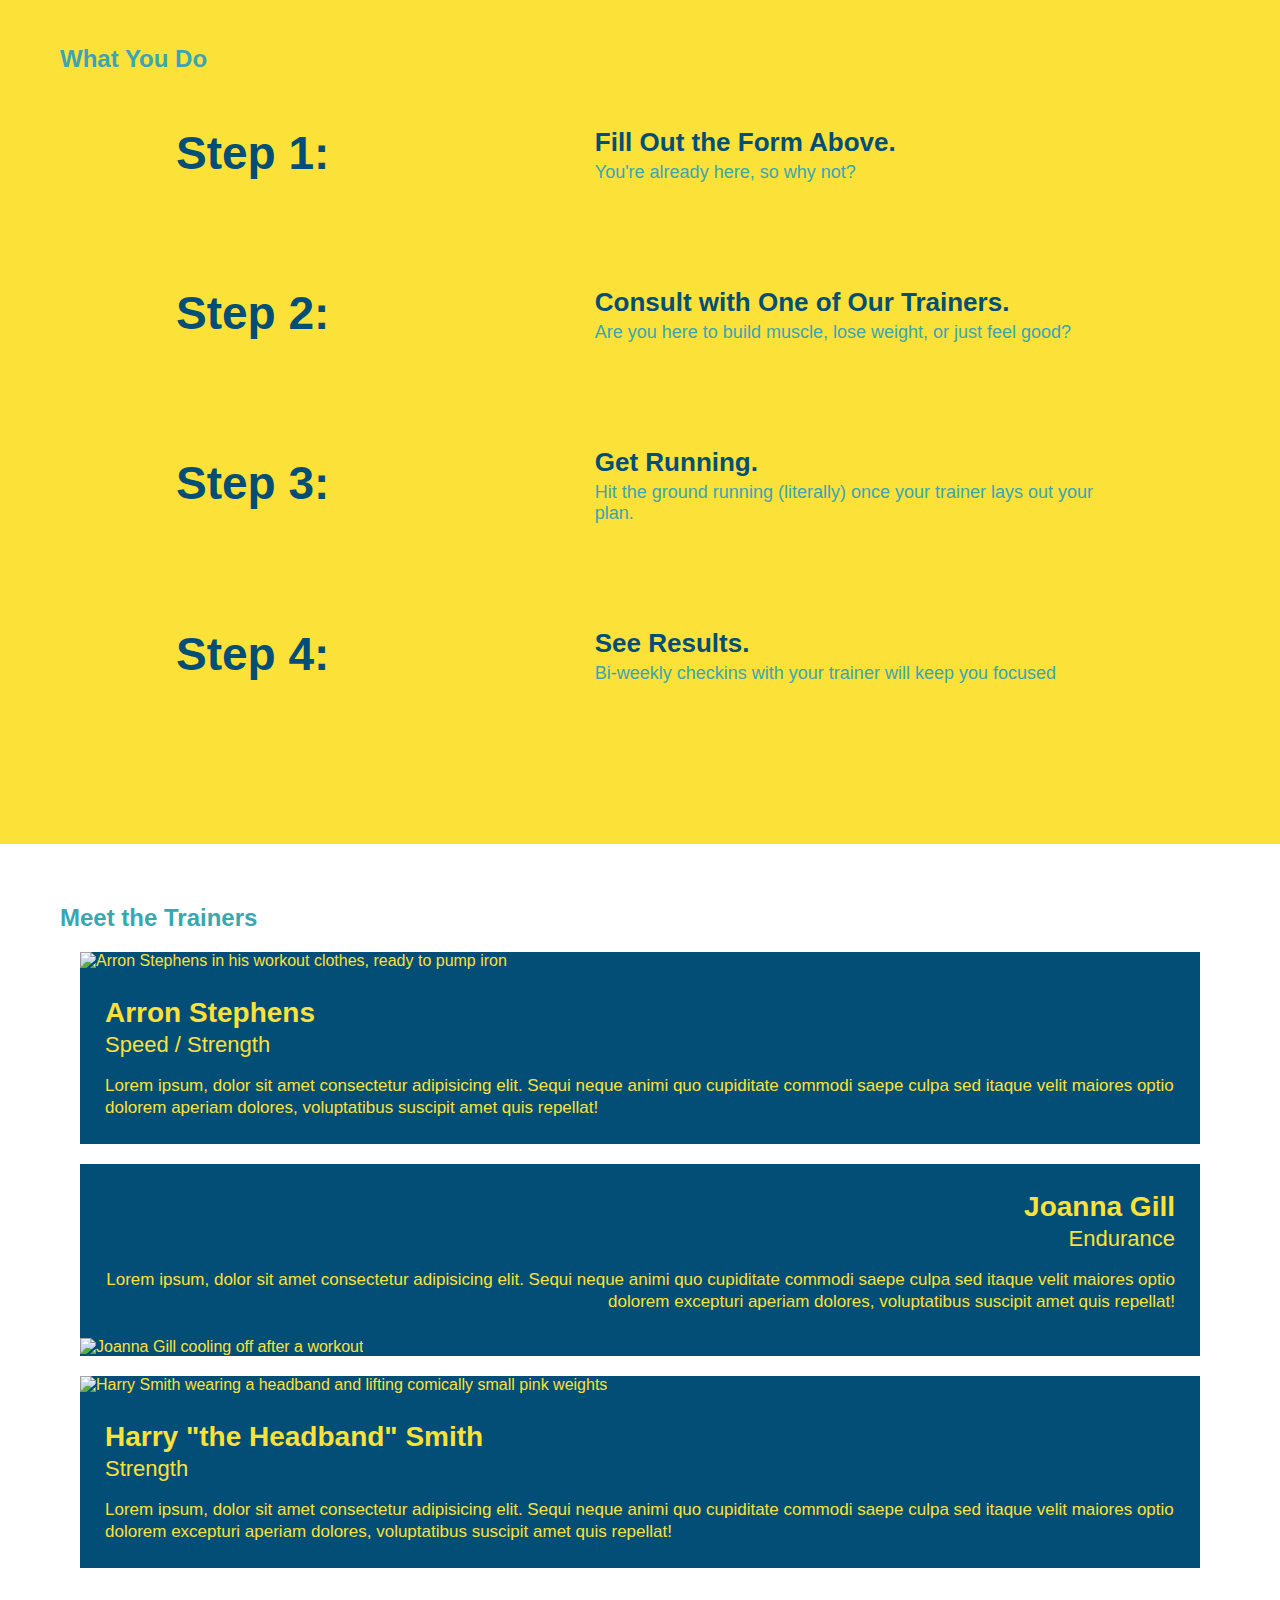
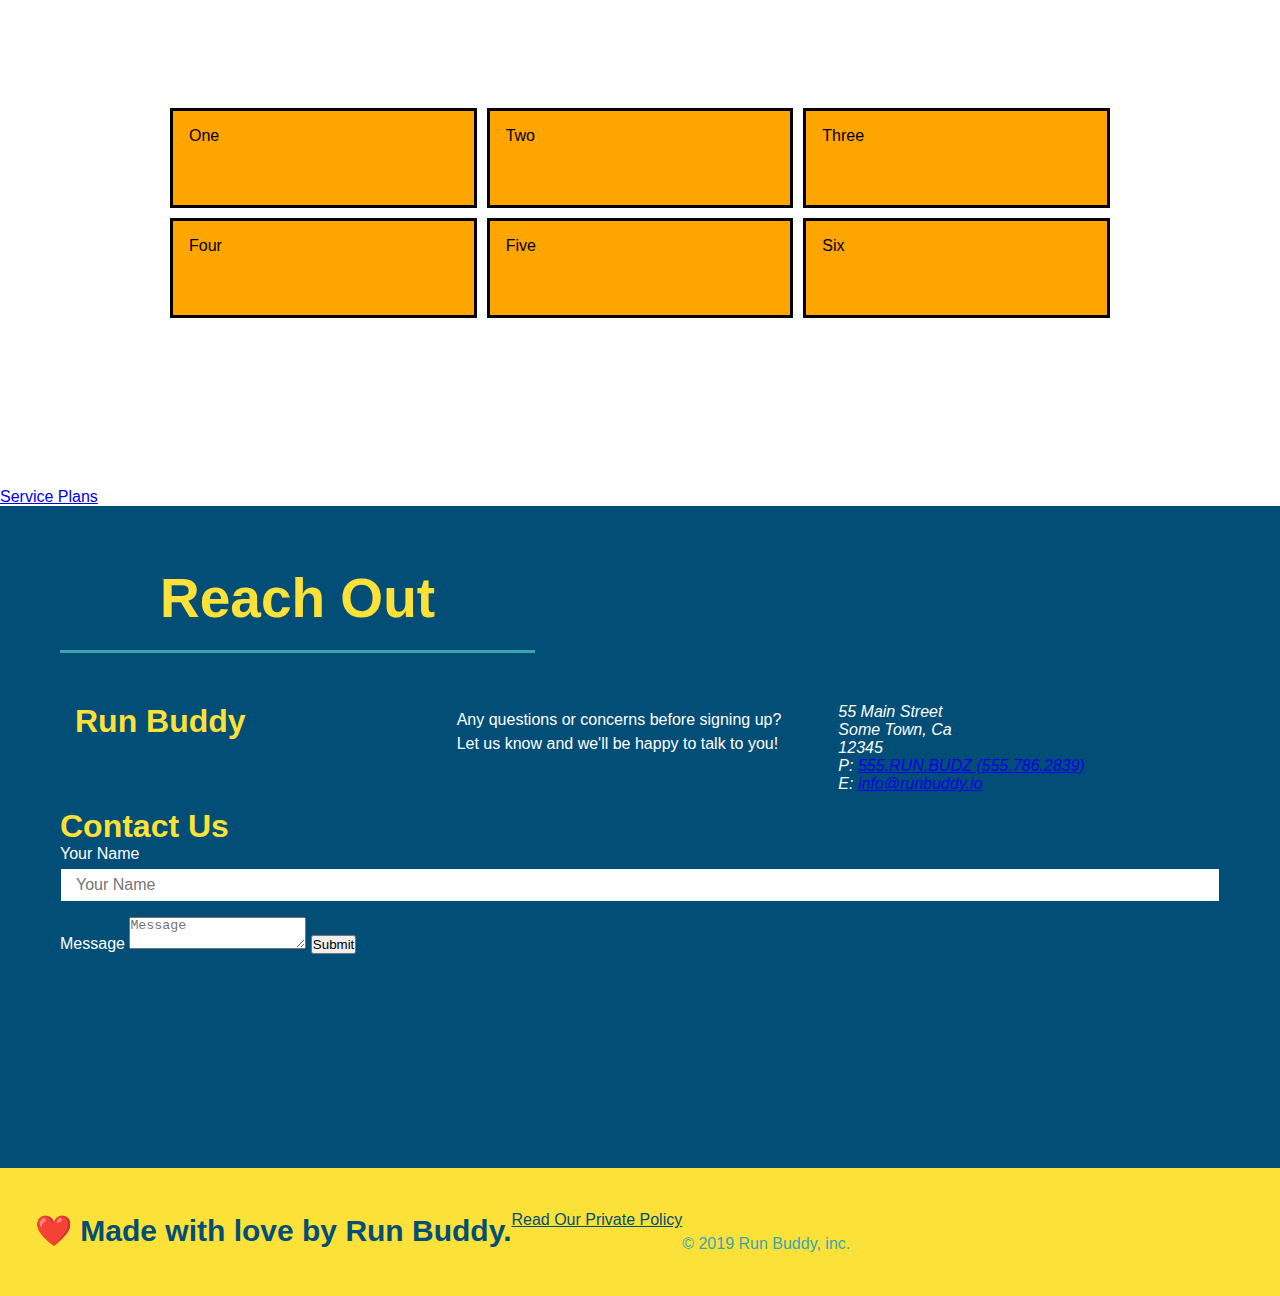
==== commit 003118bb: "example grid" ====
--- a/index.html
+++ b/index.html
@@ -219,6 +219,20 @@
 
   <!-- "Reach Our" section -->
 
+  <section id="service-plans" class="services">
+    <div class="service-grid-container">
+      <div class="service-grid-item box 1">One</div>
+      <div class="service-grid-item box 2">Two</div>
+      <div class="service-grid-item box 3">Three</div>
+      <div class="service-grid-item box 4">Four</div>
+      <div class="service-grid-item box 5">Five</div>
+      <div class="service-grid-item box 6">Six</div>
+    </div>
+  </section>
+
+  <nav>
+    <a href="#service-plans">Service Plans</a>
+  </nav>
   <section id="#Reach-Out" class="contact">
     <div class="flex-row">
       <h2>
--- a/assets/css/style.css
+++ b/assets/css/style.css
@@ -88,30 +88,40 @@
   align-items: flex-start;
 }
 
-.hero-cta {
+.hero-cta h2 {
   line-height: 1.2;
   color: #fce138;
+  font-size: 55px;
+  font-style: italic;
+}
+
+.hero-cta {
+  text-align: center;
+  color: #fff;
 }
 
 .hero-form {
   width: 35%;
-  text-align: right;
+  text-align: left;
   margin: 3.5%;
-  color: #fff;
+  color: #024e76;
   font-size: 18px;
   line-height: 1.3;
+  background-color: #fce138;
+  border: 3px solid #024e76;
 
 }
 
 .hero-form h3 {
   font-size: 55px;
   font-style: italic;
-  color: #fce138;
+  color: #024e76;
 }
 
 .hero-form p {
   margin: 3.5%;
   width: 40%;
+  color: #024e76;
 
 }
 
@@ -205,7 +215,7 @@
   padding-bottom: 20px;
   text-align: center;
   margin: 0 auto 35px auto;
-  width: 50%;
+  width: 80%;
 }
 
 .step-img {
@@ -270,7 +280,7 @@
   margin: 20px;
   background: #024e76;
   color: #fce138;
-  flex: 1;
+  flex: 0 70%;
 }
 
 .trainer img {
@@ -339,7 +349,7 @@
 }
 
 .contact iframe {
-
+flex: 1 100%;
 }
 .contact-info address {
 font-size: 16px;
@@ -387,7 +397,54 @@
 
 /* MEDIA QUERY FOR SMALLER DESKTOP SCREENS AND SMALLER */
 @media screen and (max-width: 980px) {
-
+  header {
+    padding-bottom: 0;
+    justify-content: center;
+  }
+
+  header h1 {
+    width: 100%;
+    text-align: center;
+  }
+
+  header nav ul {
+    margin-top: 20px;
+    width: 100%;
+    justify-content: center;
+  }
+
+  header nav ul li a {
+    font-size: 20px;
+  }
+
+  footer h2, footer div {
+    text-align: center;
+    width: 100%;
+  }
+
+  .hero-cta, .hero-form {
+    width: 100%;
+  }
+
+  .hero-cta {
+    text-align: center;
+  }
+
+  .selection-title {
+  width: 80%;
+  }
+
+  .trainer {
+    flex: 0 70%;
+  }
+
+  .contact-info iframe {
+    flex: 1 100%;
+  }
+
+  }
+
+  }
     /* this will be applied on any screen smaller than 980px */
   
   }
@@ -396,10 +453,100 @@
 @media screen and (max-width: 768px) {
     /* this will be applied on any screen between 768px and 575px */
 
+    section {
+      padding: 30px 15px;
+    }
+
+    .step h3 {
+      flex: 1 100%;
+      text-align: center;
+    }
+
+    .step-info {
+      flex: 2 100%;
+      text-align: center;
+      justify-content:  center;
+    }
+
+    .step-img {
+      flex: 0 32%;
+      margin-right: 0;
+      margin-top: 15px;
+      margin-bottom: 15 px;
+    }
+
+    .step-text {
+      float: 100%;
+    }
 }
 
 /* MEDIA QUERY FOR MOBILE PHONES AND SMALLER */
 @media screen and (max-width: 575px) {
+
+  .hero-form button {
+    width: 100%;
+  }
+
+  .section-title {
+    width: 95%;
+  }
+
+  .intro p {
+    width: 100%;
+  }
+
+  .trainer {
+    flex: 0 100%;
+  }
+
+  .contact-info {
+    text-align: center;
+  }
+
+  .contact-info > * {
+    flex: 0 100%;
+  }
+
+  .contact-form {
+    order: 3;
+  }
+  
     /* this will be applied on any screen smaller than 575px */
 
+}
+
+/* GRID */
+
+.service-grid-container {
+  max-width: 940px;
+  margin: 0 auto;
+  display: grid;
+  grid-template-columns: repeat(3, 1fr);
+  grid-template-rows: repeat(3, 100px);
+  grid-gap: 10px;
+}
+
+.service-grid-item {
+  background-color:  orange;
+  border: solid;
+  padding: 1em;
+  color: black;
+}
+
+.box 1 {
+  grid-column-start: 1;
+  grid-column-end: 2;
+  grid-row-start: 1;
+  grid-row-end: 3;
+}
+
+.box 2 {
+grid-column: 3/4;
+grid-row: 1/-1;
+}
+
+.box 3 {
+  grid-column: 2/ span 2;
+  grid-row: 3/ span 1;
+  
 }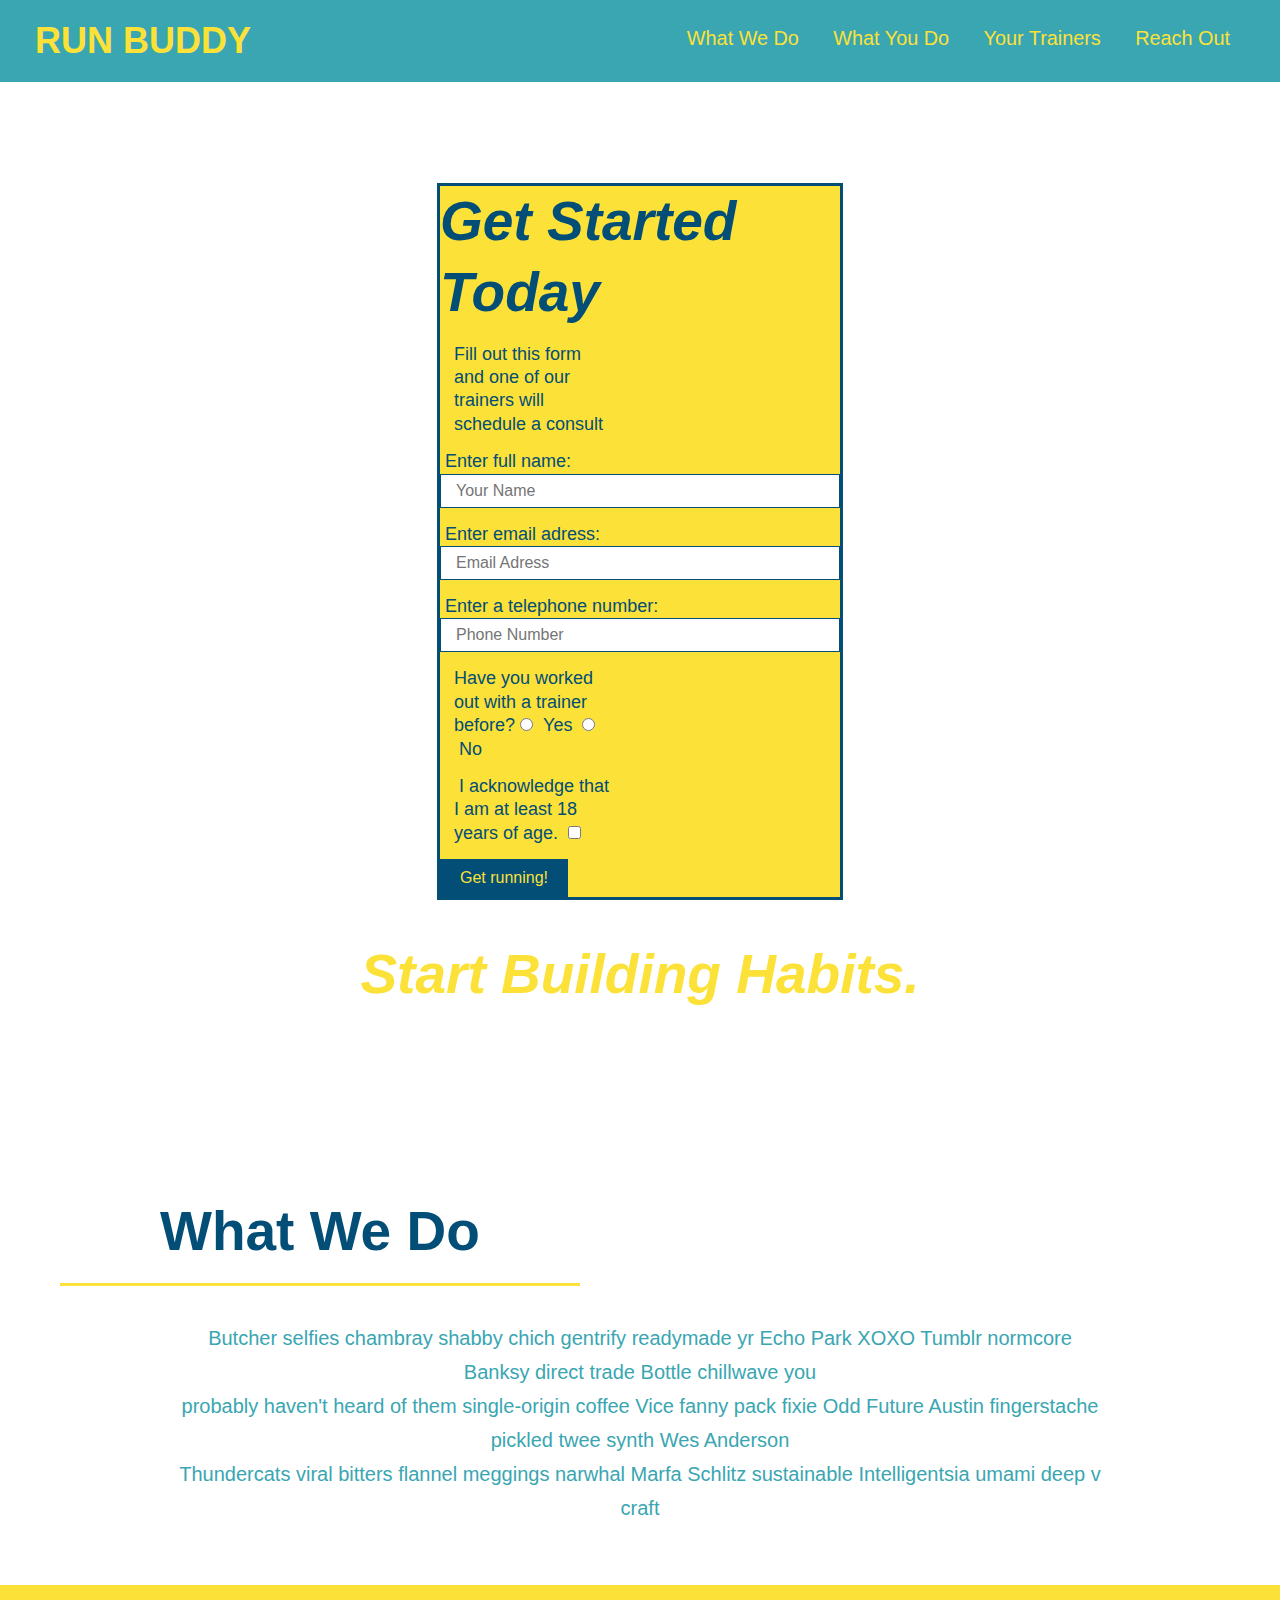
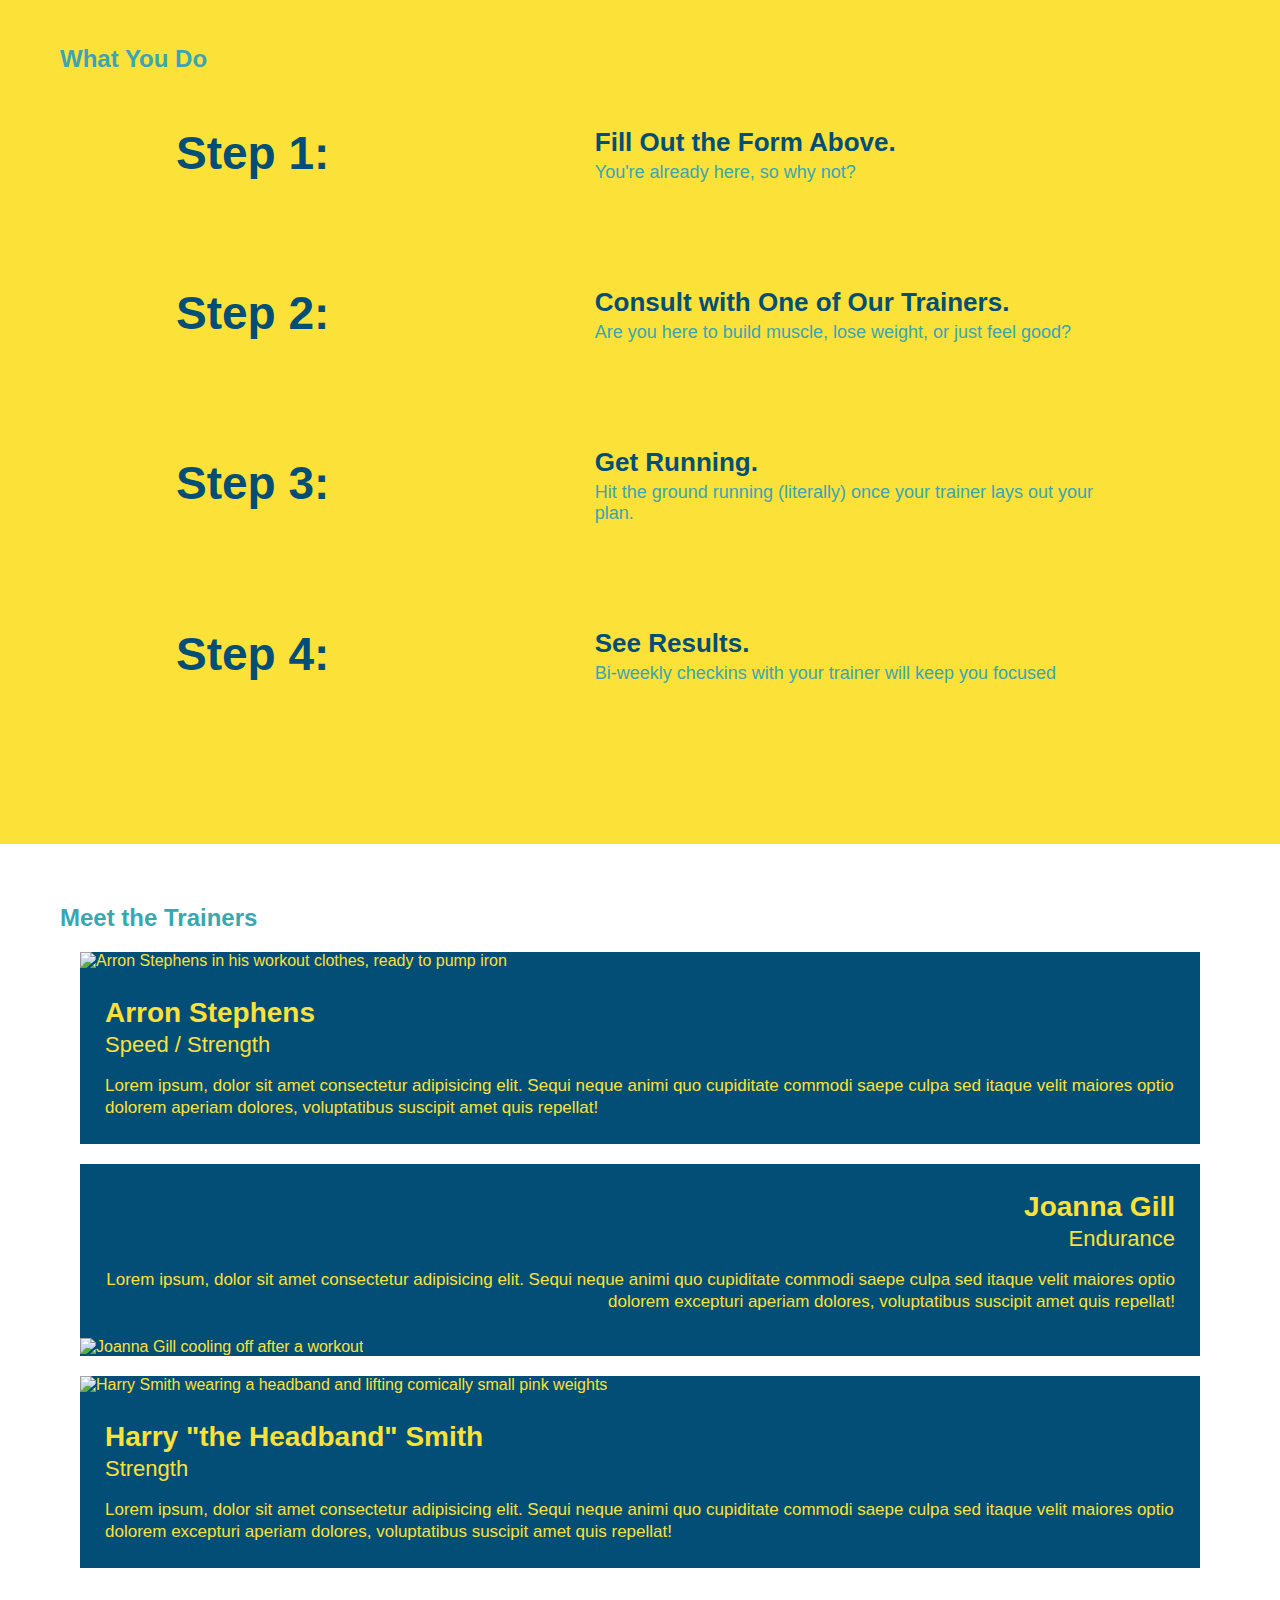
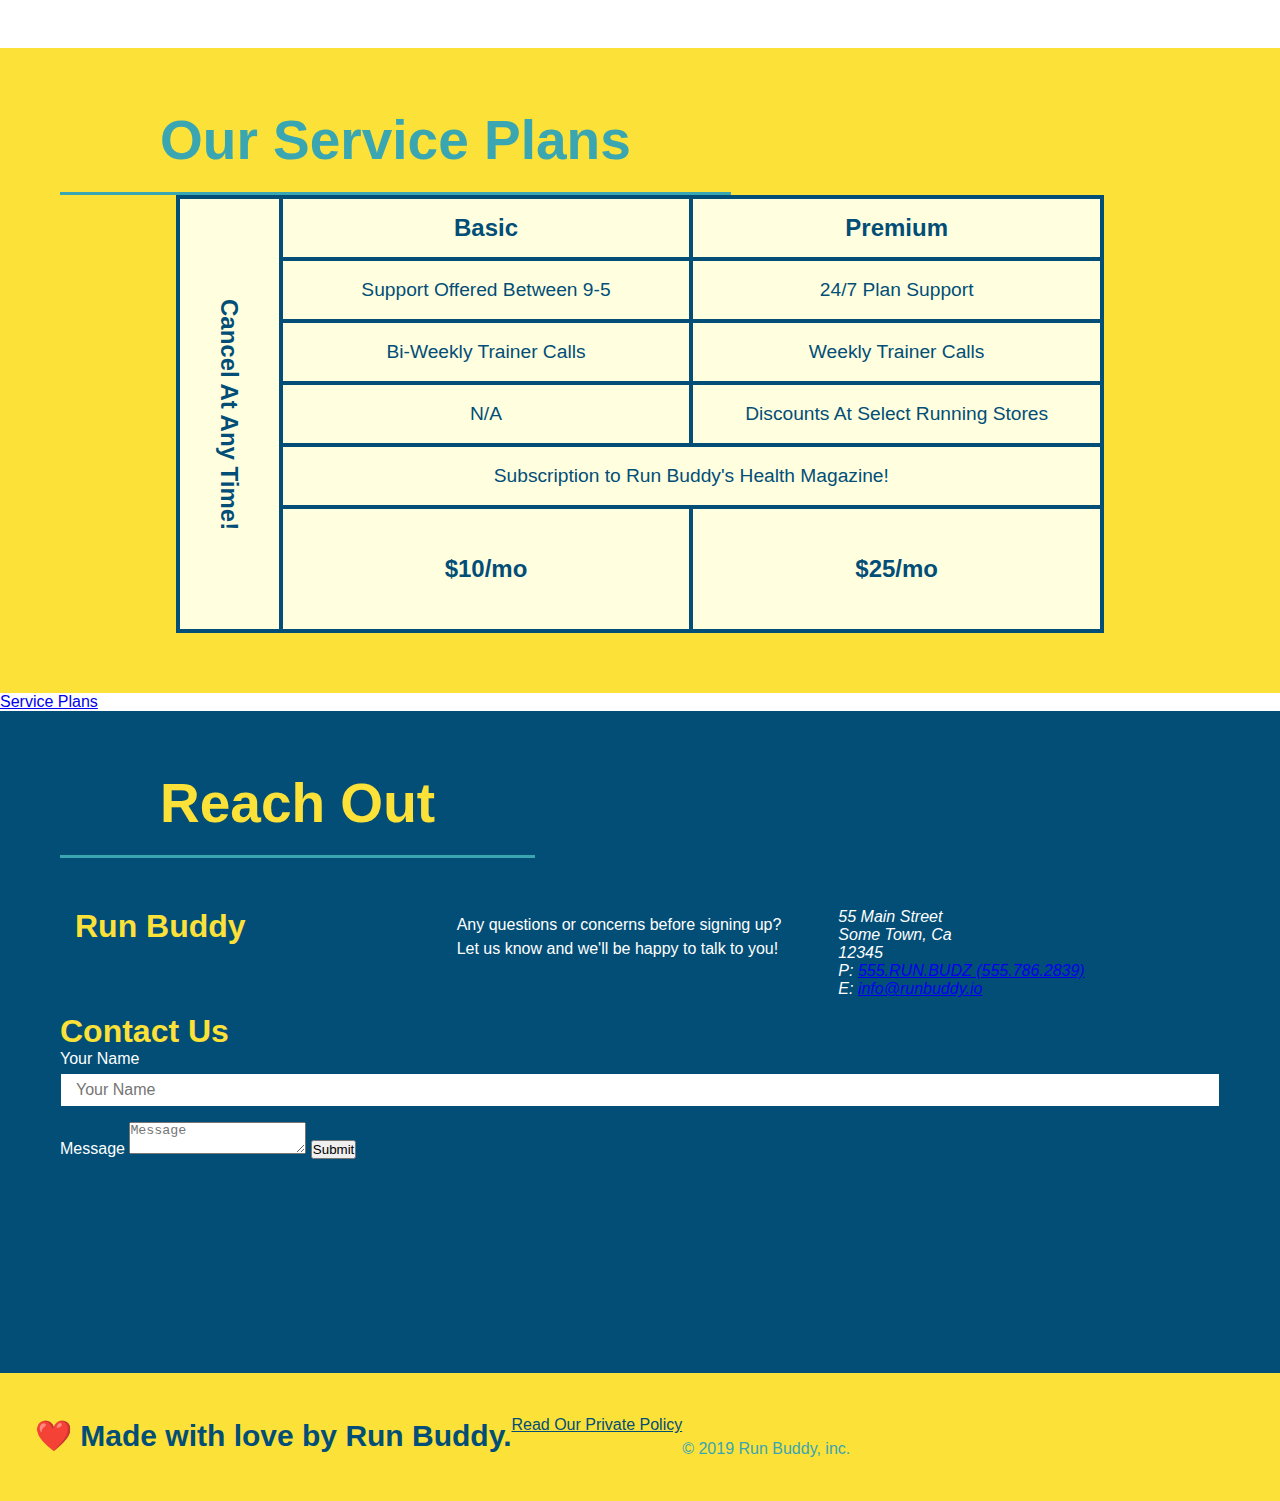
==== commit 8b6094ba: "added service table comparison" ====
--- a/index.html
+++ b/index.html
@@ -220,15 +220,72 @@
   <!-- "Reach Our" section -->
 
   <section id="service-plans" class="services">
-    <div class="service-grid-container">
-      <div class="service-grid-item box 1">One</div>
-      <div class="service-grid-item box 2">Two</div>
-      <div class="service-grid-item box 3">Three</div>
-      <div class="service-grid-item box 4">Four</div>
-      <div class="service-grid-item box 5">Five</div>
-      <div class="service-grid-item box 6">Six</div>
-    </div>
-  </section>
+
+    <h2 class="section-title secondary-border">
+      Our Service Plans
+    </h2>
+
+    <div class="service-grid-wrapper">
+
+      <div class="service-grid-container">
+
+        <!-- Headers -->
+
+        <div class="service-grid-item grid-head basic">
+          Basic
+        </div>
+
+        <div class="service-grid-item  grid-head Premium">
+          Premium
+        </div>
+
+        <!-- Body -->
+
+        <div class="service-grid-item basic">
+          Support Offered Between 9-5
+        </div>
+
+        <div class="service-grid-item Premium">
+          24/7 Plan Support
+        </div>
+
+        <div class="service-grid-item basic">
+          Bi-Weekly Trainer Calls
+        </div>
+
+        <div class="service-grid-item Premium">
+          Weekly Trainer Calls
+        </div>
+
+        <div class="service-grid-item basic">
+          N/A
+        </div>
+
+        <div class="service-grid-item Premium">
+          Discounts At Select Running Stores
+        </div>
+
+        <div class="service-grid-item both">
+          Subscription to Run Buddy's Health Magazine!
+        </div>
+
+        <div class="service-grid-item grid-price basic">
+          $10/mo
+        </div>
+
+        <div class="service-grid-item grid-price Premium">
+          $25/mo
+        </div>
+
+        <div class="service-grid-item cancel">
+          Cancel At Any Time!
+        </div>
+
+      </div> <!-- div service-grid-container -->
+    </div> <!-- div service-grid-wrapper -->
+
+  </section>
+
 
   <nav>
     <a href="#service-plans">Service Plans</a>
--- a/assets/css/style.css
+++ b/assets/css/style.css
@@ -453,6 +453,131 @@
 @media screen and (max-width: 768px) {
     /* this will be applied on any screen between 768px and 575px */
 
+.service-grid-container {
+    grid-template-columns: 1fr 1fr;
+  }
+
+  .service-grid-item.basic {
+    grid-column: 1;
+  }
+
+  .service-grid-item.both {
+    grid-column: 1 / -1;
+  }
+
+  .service-grid-item.cancel {
+    transform: none;
+    writing-mode: unset;
+    grid-column: 1 / -1;
+    grid-row: -1;
+  }
+}
+
+/* MEDIA QUERY FOR MOBILE PHONES AND SMALLER */
+@media screen and (max-width: 575px) {
+
+  .hero-form button {
+    width: 100%;
+  }
+
+  .section-title {
+    width: 95%;
+  }
+
+  .intro p {
+    width: 100%;
+  }
+
+  .trainer {
+    flex: 0 100%;
+  }
+
+  .contact-info {
+    text-align: center;
+  }
+
+  .contact-info > * {
+    flex: 0 100%;
+  }
+
+  .contact-form {
+    order: 3;
+  }
+  
+    /* this will be applied on any screen smaller than 575px */
+
+}
+
+/* GRID */
+.services {
+  background: #fce138;
+}
+
+.service-grid-wrapper {
+  display: flex;
+  width: 100%;
+  justify-content: center;
+}
+
+.services h2 {
+font-size: 55px;
+border-bottom: 3px solid;
+display: inline-block;
+padding: 0 100px 20px 100px;
+}
+
+.service-grid-container {
+  background-color: lightyellow;
+  width: 80%;
+  display: grid;
+
+  /* repeat (iterator, size ) */
+
+  grid-template-columns: 1fr repeat(2, 4fr);
+  grid-template-rows: repeat(5, 1fr) 2fr;
+  border: 2px solid #024e76;
+  color: #024e76;
+  font-size: 1.2rem;
+}
+
+.service-grid-item {
+  padding: 15px 0;
+  border: 2px solid #024e76;
+  display: flex;
+  align-items: center;
+  justify-content: center;
+  text-align: center;
+}
+
+/* Specific match */
+
+.service-grid-item.basic {
+  grid-column: 2 / span 1;
+}
+
+.service-grid-item.both {
+  grid-column: 2 / span 2;
+}
+
+.service-grid-item.cancel {
+  writing-mode: vertical-rl;
+  grid-column: 1;
+  grid-row: 1 / -1;
+}
+
+.grid-head, .grid-price, .service-grid-item.cancel {
+  font-size: 1.5rem;
+  font-weight: bold;
+}
+
+
+
+
+
+
+
+
+/* deleted on screen 768 
     section {
       padding: 30px 15px;
     }
@@ -480,73 +605,4 @@
     }
 }
 
-/* MEDIA QUERY FOR MOBILE PHONES AND SMALLER */
-@media screen and (max-width: 575px) {
-
-  .hero-form button {
-    width: 100%;
-  }
-
-  .section-title {
-    width: 95%;
-  }
-
-  .intro p {
-    width: 100%;
-  }
-
-  .trainer {
-    flex: 0 100%;
-  }
-
-  .contact-info {
-    text-align: center;
-  }
-
-  .contact-info > * {
-    flex: 0 100%;
-  }
-
-  .contact-form {
-    order: 3;
-  }
-  
-    /* this will be applied on any screen smaller than 575px */
-
-}
-
-/* GRID */
-
-.service-grid-container {
-  max-width: 940px;
-  margin: 0 auto;
-  display: grid;
-  grid-template-columns: repeat(3, 1fr);
-  grid-template-rows: repeat(3, 100px);
-  grid-gap: 10px;
-}
-
-.service-grid-item {
-  background-color:  orange;
-  border: solid;
-  padding: 1em;
-  color: black;
-}
-
-.box 1 {
-  grid-column-start: 1;
-  grid-column-end: 2;
-  grid-row-start: 1;
-  grid-row-end: 3;
-}
-
-.box 2 {
-grid-column: 3/4;
-grid-row: 1/-1;
-}
-
-.box 3 {
-  grid-column: 2/ span 2;
-  grid-row: 3/ span 1;
-  
-}+*/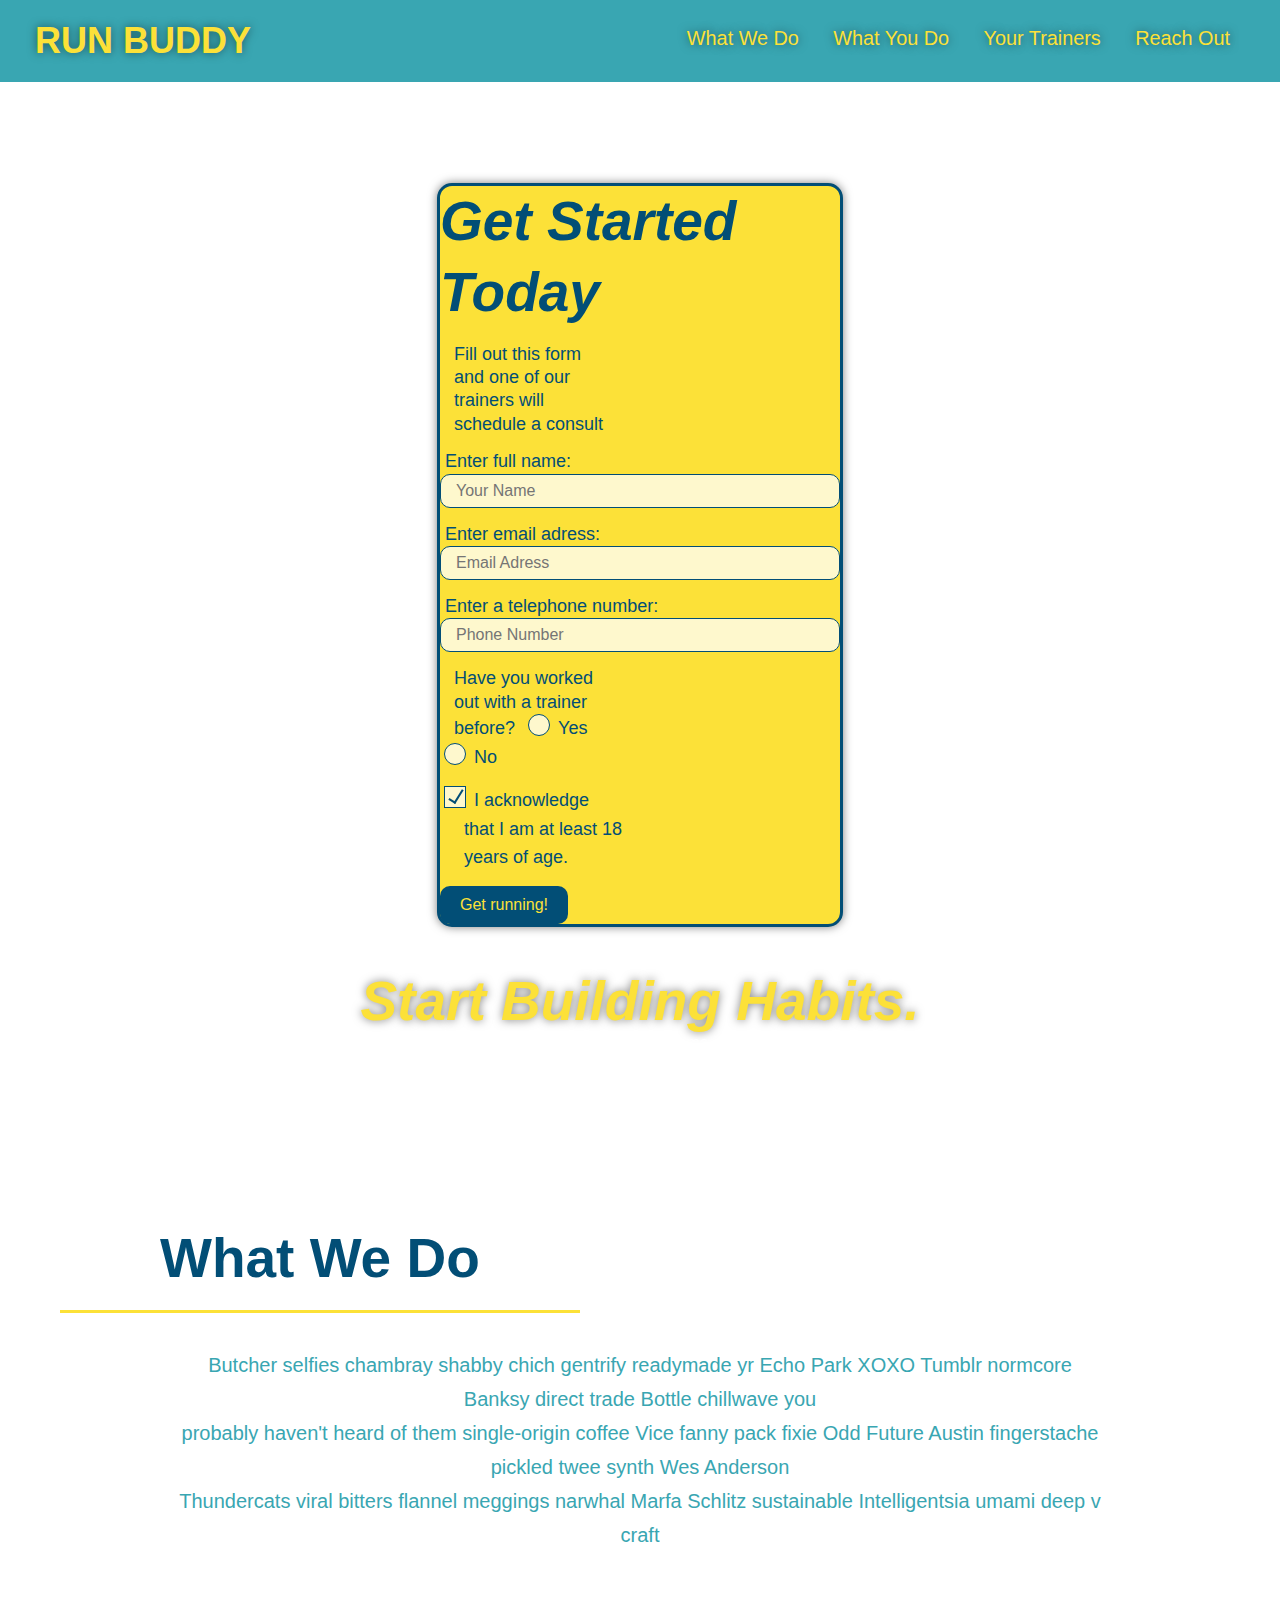
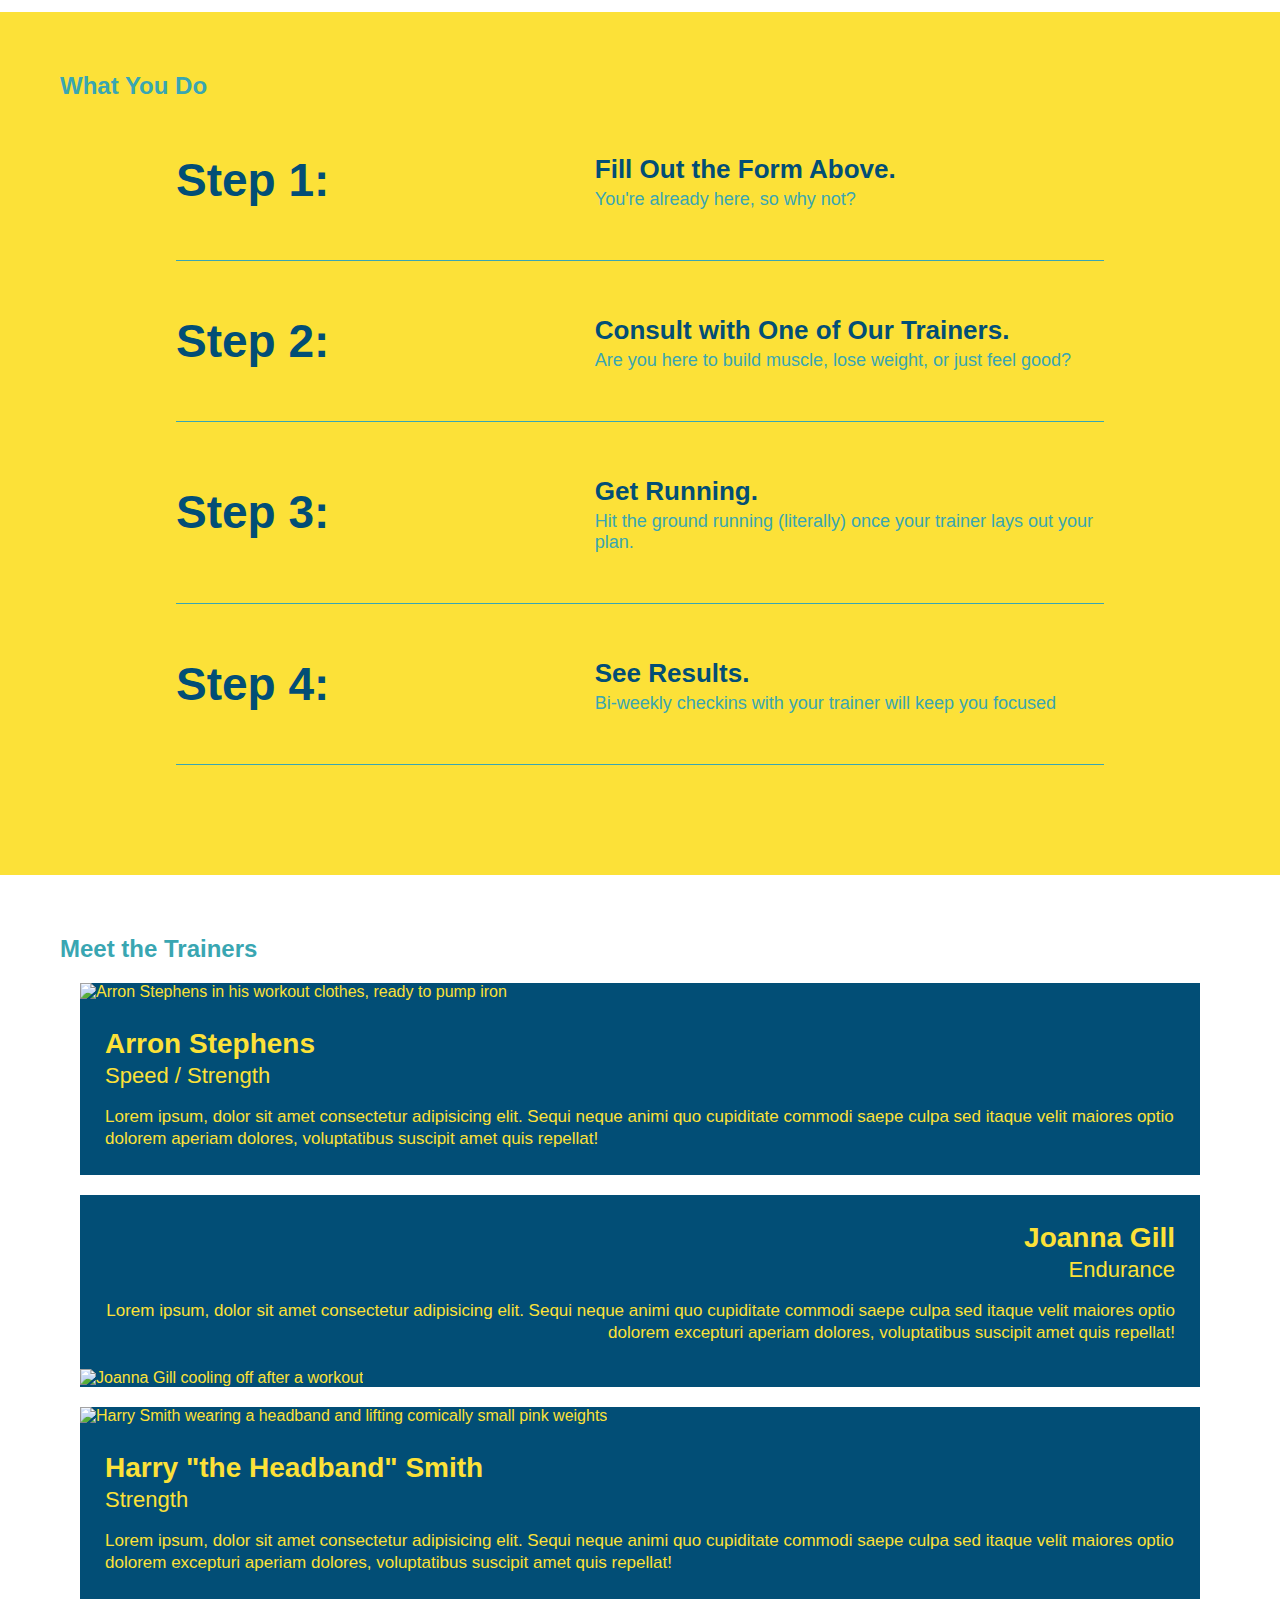
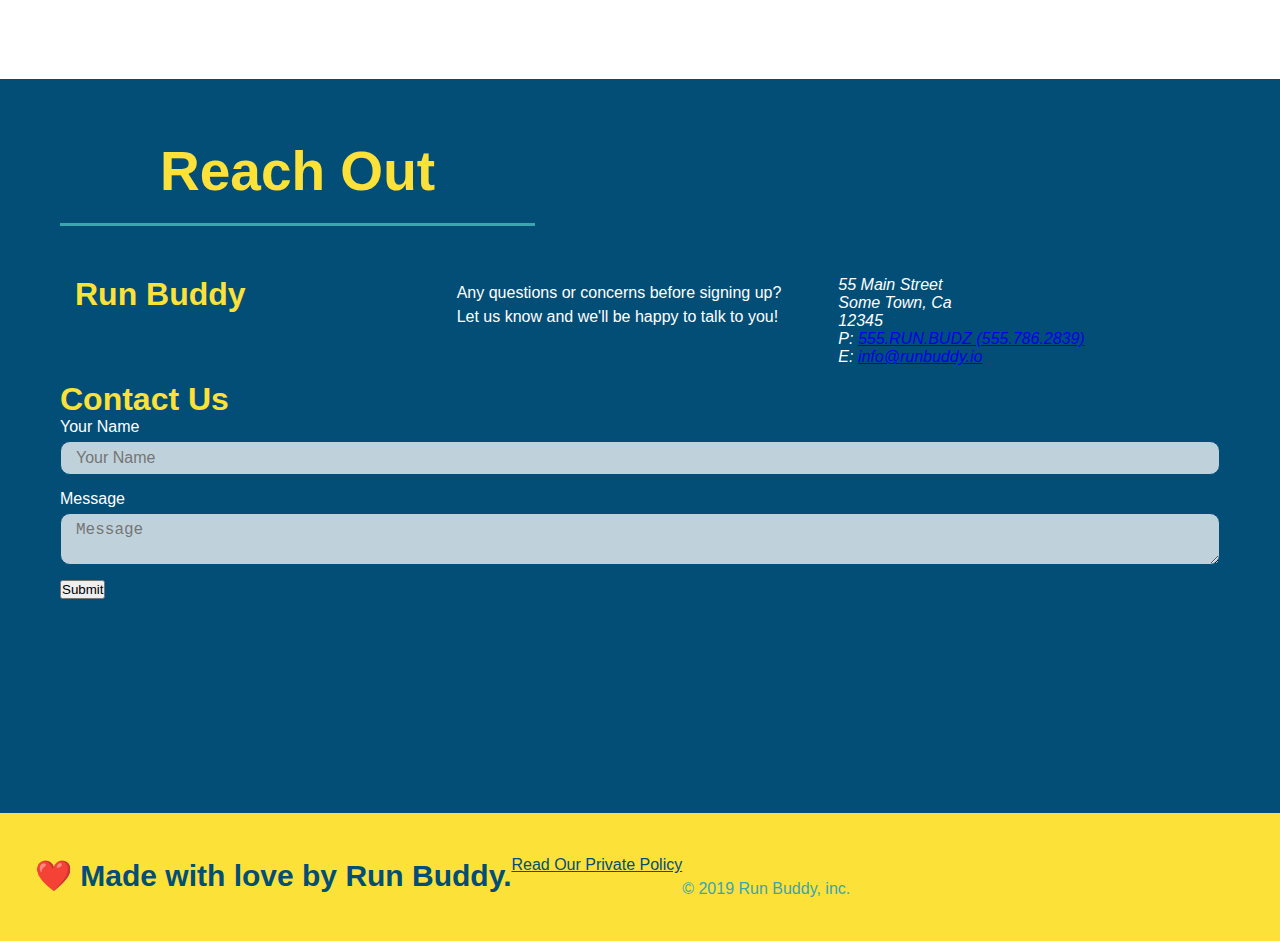
==== commit 0a0e6699: "final css touches" ====
--- a/index.html
+++ b/index.html
@@ -51,16 +51,22 @@
         <label for="phone">Enter a telephone number:</label>
         <input type="text" placeholder="Phone Number" name="phone" id="phone" class="form-input" />
         <p>Have you worked out with a trainer before?
-          <input type="radio" name="trainer-confirm" id="trainer-yes" />
-          <label for="trainer-yes">Yes</label>
-          <input type="radio" name="trainer-confirm" id="trainer-no" />
-          <label for="trainer-no">No</label>
+          <span class="radio-wrapper">
+            <input type="radio" name="trainer-confirm" id="trainer-yes" />
+            <label for="trainer-yes">Yes</label>
+          </span>
+          <span class="radio-wrapper">
+            <input type="radio" name="trainer-confirm" id="trainer-no" />
+            <label for="trainer-no">No</label>
+          </span>
         </p>
         <p>
-          <label for="checkbox">
-            I acknowledge that I am at least 18 years of age.
-          </label>
-          <input type="checkbox" name="age-confirm" id="checkbox" />
+          <span class="checkbox-wrapper">
+            <label for="checkbox">
+              I acknowledge that I am at least 18 years of age.
+            </label>
+            <input type="checkbox" name="age-confirm" id="checkbox" />
+          </span>
         </p>
         <button type="submit">
           Get running!
@@ -219,77 +225,6 @@
 
   <!-- "Reach Our" section -->
 
-  <section id="service-plans" class="services">
-
-    <h2 class="section-title secondary-border">
-      Our Service Plans
-    </h2>
-
-    <div class="service-grid-wrapper">
-
-      <div class="service-grid-container">
-
-        <!-- Headers -->
-
-        <div class="service-grid-item grid-head basic">
-          Basic
-        </div>
-
-        <div class="service-grid-item  grid-head Premium">
-          Premium
-        </div>
-
-        <!-- Body -->
-
-        <div class="service-grid-item basic">
-          Support Offered Between 9-5
-        </div>
-
-        <div class="service-grid-item Premium">
-          24/7 Plan Support
-        </div>
-
-        <div class="service-grid-item basic">
-          Bi-Weekly Trainer Calls
-        </div>
-
-        <div class="service-grid-item Premium">
-          Weekly Trainer Calls
-        </div>
-
-        <div class="service-grid-item basic">
-          N/A
-        </div>
-
-        <div class="service-grid-item Premium">
-          Discounts At Select Running Stores
-        </div>
-
-        <div class="service-grid-item both">
-          Subscription to Run Buddy's Health Magazine!
-        </div>
-
-        <div class="service-grid-item grid-price basic">
-          $10/mo
-        </div>
-
-        <div class="service-grid-item grid-price Premium">
-          $25/mo
-        </div>
-
-        <div class="service-grid-item cancel">
-          Cancel At Any Time!
-        </div>
-
-      </div> <!-- div service-grid-container -->
-    </div> <!-- div service-grid-wrapper -->
-
-  </section>
-
-
-  <nav>
-    <a href="#service-plans">Service Plans</a>
-  </nav>
   <section id="#Reach-Out" class="contact">
     <div class="flex-row">
       <h2>
--- a/assets/css/style.css
+++ b/assets/css/style.css
@@ -4,11 +4,15 @@
   box-sizing: border-box;
 }
 
+
+
 body {
   /* hello */
   font-family: Arial, Helvetica, sans-serif;
   color: #39a6b2;
 }
+
+
 
 header {
   padding: 20px 35px;
@@ -16,23 +20,41 @@
   display: flex;
   justify-content: space-between;
   flex-wrap: wrap;
-}
+  position: -webkit-sticky;
+  position: sticky;
+  top: 0;
+  background-image: url("/Volumes/CGZP 2020/run-buddy/assets/css/hero-bg.jpg");
+  background-size: cover;
+  background-position: center;
+  background-attachment: fixed;
+  background-position: 80%;
+  z-index: 9999;
+}
+
+
 
 header h1 {
   font-weight: bold;
   font-size: 36px;
   color: #fce138;
   margin: 0;
-}
+   text-shadow: 0 0 10px rgba(0, 0, 0, 0.5);
+}
+
+
 
 header a {
   text-decoration: none;
   color: #fce138
 }
 
+
+
 header nav {
   margin: 7px 0;
 }
+
+
 
 header nav ul li {
   display: inline;
@@ -43,11 +65,25 @@
 
 }
 
+
+
 header nav ul li a {
   padding: 10px 15px;
   font-weight: lighter;
   font-size: 1.55vw;
-}
+  text-shadow: 0 0 10px rgba(0, 0, 0, 0.5);
+}
+
+
+
+header nav ul li a:hover {
+  background: #fce138;
+  color: #024e76;
+  border-radius: 15px;
+  text-shadow: none;
+}
+
+
 
 footer {
   background: #fce138;
@@ -58,26 +94,37 @@
   flex-wrap: wrap;
 }
 
+
+
 footer h2 {
 color: #024e76;
 font-size: 30px;
 margin: 0;
 }
 
+
+
 footer div {
   line-height: 1.5;
   text-align: right;
 }
 
+
+
 footer a {
   color: #024e76
 }
 
+
+
 section {
   padding: 60px;
 }
 
+
+
 /* Hero Style Start */
+
 .hero {
   background-image: url("/Volumes/CGZP 2020/run-buddy/assets/css/hero-bg.jpg");
   background-size: cover;
@@ -86,19 +133,25 @@
   justify-content: center;
   flex-wrap: wrap;
   align-items: flex-start;
-}
+  background-attachment: fixed;
+  background-position: 80%;
+}
+
 
 .hero-cta h2 {
   line-height: 1.2;
   color: #fce138;
   font-size: 55px;
   font-style: italic;
-}
+  text-shadow: 0 0 10px rgba(0, 0, 0, 0.5);
+}
+
 
 .hero-cta {
   text-align: center;
   color: #fff;
 }
+
 
 .hero-form {
   width: 35%;
@@ -109,8 +162,12 @@
   line-height: 1.3;
   background-color: #fce138;
   border: 3px solid #024e76;
-
-}
+  border-radius: 15px;
+  box-shadow: 0 0 10px rgba(0, 0, 0, 0.5);
+
+}
+
+
 
 .hero-form h3 {
   font-size: 55px;
@@ -118,12 +175,16 @@
   color: #024e76;
 }
 
+
+
 .hero-form p {
   margin: 3.5%;
   width: 40%;
   color: #024e76;
 
 }
+
+
 
 .form-input {
   border: 1px solid #024e76;
@@ -132,12 +193,25 @@
   font-size: 16px;
   color: #024e76;
   width: 100%;
-  margin-bottom: 15px;
-}
+  margin-bottom: 15px;  
+  border-radius: 10px;
+  background-color: rgba(255,255,255, 0.75);
+}
+
+
+
+.form-input:focus {
+  background-color: rgba(255,255,255, 1);
+  outline: none;
+}
+
+
 
 .hero-form label {
   margin: 0 5px;
 }
+
+
 
 .hero-form button {
   color: #fce138;
@@ -145,14 +219,26 @@
   border: none;
   padding: 10px 20px;
   font-size: 16px;
-}
+  border-radius: 10px;
+}
+
+
+
+.hero-form button:hover {
+  background-color: #39a6b2;  
+}
+
 /* Hero Style End */
 
+
+
 /* Intros */
 
 .intro {
 
 }
+
+
 
 .intro h2 {
   display: inline-block;
@@ -163,6 +249,8 @@
   border-bottom: 3px solid;
   border-color: #fce138;
 }
+
+
 
 .intro p {
   line-height: 1.7;
@@ -173,22 +261,40 @@
   text-align: center;
 }
 
+
 /* Intro Steps */
+
+
 .steps{
   background-color: #fce138;
 }
+
+
 
 .step {
   margin: 50px auto;
   padding-bottom: 50px;
   width: 80%;
-  border-bottom: 1 px solid #39a6b2;
   display: flex;
   flex-wrap: wrap;
   align-items: center;
   justify-content: space-between;
-
-}
+  border-bottom: 1px solid #39a6b2;
+}
+
+
+
+.step:not(:last-child) {
+  border-bottom: 1px solid #39a6b2;
+}
+
+
+
+.step:nth-child(even) {
+  border-bottom: 1px solid #39a6b2;
+}
+
+
 
 .step-info {
 flex: 2 70%;
@@ -196,6 +302,7 @@
 flex-wrap: wrap;
 align-items: center;
 }
+
 
 
 .step h2 {
@@ -208,6 +315,8 @@
 border-color: #39a6b2;
 }
 
+
+
 .selection-title {
   font-size: 48px;
   color: #024e76;
@@ -218,31 +327,45 @@
   width: 80%;
 }
 
+
+
 .step-img {
   flex: 1 12%;
   margin-right: 20px;
 }
 
+
+
 .step-img img {
   max-width: 100%;
 }
 
+
+
 .primary-border {
   border-color: #fce138;
 }
 
+
+
 .secondary-border {
   border-color: #39a6b2;
 }
 
+
+
 .step-text {
   flex: 12;
 }
+
+
 
 .step-text p {
   color: #39a6b2;
   font-size: 18px;
 }
+
+
 
 .step-text h4 {
   font-size: 26px;
@@ -250,13 +373,18 @@
   color:#024e76;
 }
 
+
+
 .step h3 {
   font-size: 46px;
   color: #024e76;
   flex: 1 30%;
 }
 
+
+
 /* trainers */
+
 
 .trainers { 
   width: 100%;
@@ -266,6 +394,8 @@
   justify-content: space-around;
 }
 
+
+
 .trainers h2 {
   display: inline-block;
   font-size: 55px;
@@ -275,6 +405,8 @@
   border-bottom: 3px solid;
   border-color: #fce138;
 }
+
+
 
 .trainer {
   margin: 20px;
@@ -283,26 +415,38 @@
   flex: 0 70%;
 }
 
+
+
 .trainer img {
   width: 100%;
 }
+
+
 
 .trainer-bio {
   padding: 25px;
   line-height: 1.3;
 }
 
+
+
 .text-left {
   text-align: left;
 }
 
+
+
 .text-right {
   text-align: right;
 }
 
+
+
 .trainer-bio h3 {
   font-size: 28px; 
 }
+
+
 
 .trainer-bio h4 {
   font-weight: lighter;
@@ -310,17 +454,91 @@
   margin-bottom: 15px;
 }
 
+
+
 .trainer-bio p {
   font-size: 17px;
-
-
-}
+}
+
+
+.checkbox-wrapper input, .radio-wrapper input {
+  opacity: 0;
+}
+
+
+.checkbox-wrapper label, .radio-wrapper label {
+    position: relative;
+    left: 10px;
+    margin: 10px;
+    line-height: 1.6;
+}
+
+
+.checkbox-wrapper label::before, .radio-wrapper label::before {
+    content: "";
+    height: 20px;
+    width: 20px;
+    background: rgba(255, 255, 255, 0.75);  
+    border: 1px solid #024e76;  
+    position: absolute;
+    top: -4px;
+    left: -30px;
+}
+
+
+.radio-wrapper label::before {
+  border-radius: 50%;
+}
+
+
+.radio-wrapper label::after {
+  content: "";
+  width: 20px;
+  height: 20px;
+  border-radius: 50%;
+  background: #024e76;
+  position: absolute;
+  left: -29px;
+  top: -3px;
+  background-image: radial-gradient(circle, #39a6b2, #024e76);
+}
+
+
+
+.checkbox-wrapper label::after {
+  content: "";
+  height: 6px;
+  width: 14px;
+  border-left: 2px solid #024e76;
+  border-bottom: 2px solid #024e76;
+  position: absolute;
+  left: -26px;
+  top: 1px;
+  transform: rotate(-58deg);
+}
+
+
+.checkbox-wrapper input + label::after, 
+.radio-wrapper input + label::after {
+  content: none;
+}
+
+
+
+.checkbox-wrapper input:checked + label::after, 
+.radio-wrapper input:checked + label::after {
+  content: "";
+}
+
+
 
 /* Contact information bottom / MAP */
 
 .contact {
 background: #024e76;
 }
+
+
 
 .contact h2 {
   font-size: 55px;
@@ -332,14 +550,20 @@
   margin-bottom: 35px;
 }
 
+
+
 .contact div {
  color: white;
 }
+
+
 
 .contact h3 {
   color: #fce138;
   font-size: 32px;
 }
+
+
 
 .contact-info p {
   margin: 20px 0;
@@ -348,31 +572,42 @@
   font-style: normal;
 }
 
+
+
 .contact iframe {
 flex: 1 100%;
 }
+
+
+
 .contact-info address {
 font-size: 16px;
-
-}
+}
+
+
 
 .flex-row {
   display: flex;
 }
+
+
 
 .contact-info {
   display: flex;
   justify-content: space-between;
   flex-wrap: wrap;
-
-}
+}
+
+
 
 .contact-info > * {
   flex: 1;
   margin: 15px;
 }
 
-.contact-form input {
+
+
+.contact-form input, .contact-form textarea {
 border:  1px solid #024e76;
 display: block;
 padding: 7px 15px;
@@ -381,8 +616,18 @@
 width: 100%;
 margin-bottom: 15px;
 margin-top: 5px;
-
-}
+border-radius: 10px;
+background-color: rgba(255,255,255, 0.75);
+}
+
+
+
+.contact-form input:focus, .contact-form textarea:focus {
+ background-color: rgba(255,255,255, 1);
+outline: none;
+}
+
+
 
 .contact-form buttom {
   width: 100%;
@@ -392,14 +637,25 @@
   text-align: center;
   padding: 15px 0;
   font-size: 16 px;
-  
-}
+  border-radius: 10px;
+}
+
+
+
+.contact-form button:hover {
+  color: #fce138;
+  background: #39a6b2;
+}
+
+
 
 /* MEDIA QUERY FOR SMALLER DESKTOP SCREENS AND SMALLER */
+
 @media screen and (max-width: 980px) {
   header {
     padding-bottom: 0;
     justify-content: center;
+    position: relative;
   }
 
   header h1 {
@@ -442,142 +698,15 @@
     flex: 1 100%;
   }
 
-  }
-
-  }
-    /* this will be applied on any screen smaller than 980px */
-  
-  }
-
+}
+
+
+
+/* this will be applied on any screen smaller than 980px */
 /* MEDIA QUERY FOR TABLETS AND SMALLER */
 @media screen and (max-width: 768px) {
     /* this will be applied on any screen between 768px and 575px */
 
-.service-grid-container {
-    grid-template-columns: 1fr 1fr;
-  }
-
-  .service-grid-item.basic {
-    grid-column: 1;
-  }
-
-  .service-grid-item.both {
-    grid-column: 1 / -1;
-  }
-
-  .service-grid-item.cancel {
-    transform: none;
-    writing-mode: unset;
-    grid-column: 1 / -1;
-    grid-row: -1;
-  }
-}
-
-/* MEDIA QUERY FOR MOBILE PHONES AND SMALLER */
-@media screen and (max-width: 575px) {
-
-  .hero-form button {
-    width: 100%;
-  }
-
-  .section-title {
-    width: 95%;
-  }
-
-  .intro p {
-    width: 100%;
-  }
-
-  .trainer {
-    flex: 0 100%;
-  }
-
-  .contact-info {
-    text-align: center;
-  }
-
-  .contact-info > * {
-    flex: 0 100%;
-  }
-
-  .contact-form {
-    order: 3;
-  }
-  
-    /* this will be applied on any screen smaller than 575px */
-
-}
-
-/* GRID */
-.services {
-  background: #fce138;
-}
-
-.service-grid-wrapper {
-  display: flex;
-  width: 100%;
-  justify-content: center;
-}
-
-.services h2 {
-font-size: 55px;
-border-bottom: 3px solid;
-display: inline-block;
-padding: 0 100px 20px 100px;
-}
-
-.service-grid-container {
-  background-color: lightyellow;
-  width: 80%;
-  display: grid;
-
-  /* repeat (iterator, size ) */
-
-  grid-template-columns: 1fr repeat(2, 4fr);
-  grid-template-rows: repeat(5, 1fr) 2fr;
-  border: 2px solid #024e76;
-  color: #024e76;
-  font-size: 1.2rem;
-}
-
-.service-grid-item {
-  padding: 15px 0;
-  border: 2px solid #024e76;
-  display: flex;
-  align-items: center;
-  justify-content: center;
-  text-align: center;
-}
-
-/* Specific match */
-
-.service-grid-item.basic {
-  grid-column: 2 / span 1;
-}
-
-.service-grid-item.both {
-  grid-column: 2 / span 2;
-}
-
-.service-grid-item.cancel {
-  writing-mode: vertical-rl;
-  grid-column: 1;
-  grid-row: 1 / -1;
-}
-
-.grid-head, .grid-price, .service-grid-item.cancel {
-  font-size: 1.5rem;
-  font-weight: bold;
-}
-
-
-
-
-
-
-
-
-/* deleted on screen 768 
     section {
       padding: 30px 15px;
     }
@@ -605,4 +734,38 @@
     }
 }
 
-*/+/* MEDIA QUERY FOR MOBILE PHONES AND SMALLER */
+@media screen and (max-width: 575px) {
+
+  .hero-form button {
+    width: 100%;
+  }
+
+  .section-title {
+    width: 95%;
+  }
+
+  .intro p {
+    width: 100%;
+  }
+
+  .trainer {
+    flex: 0 100%;
+  }
+
+  .contact-info {
+    text-align: center;
+  }
+
+  .contact-info > * {
+    flex: 0 100%;
+  }
+
+  .contact-form {
+    order: 3;
+  }
+  
+    /* this will be applied on any screen smaller than 575px */
+
+}
+
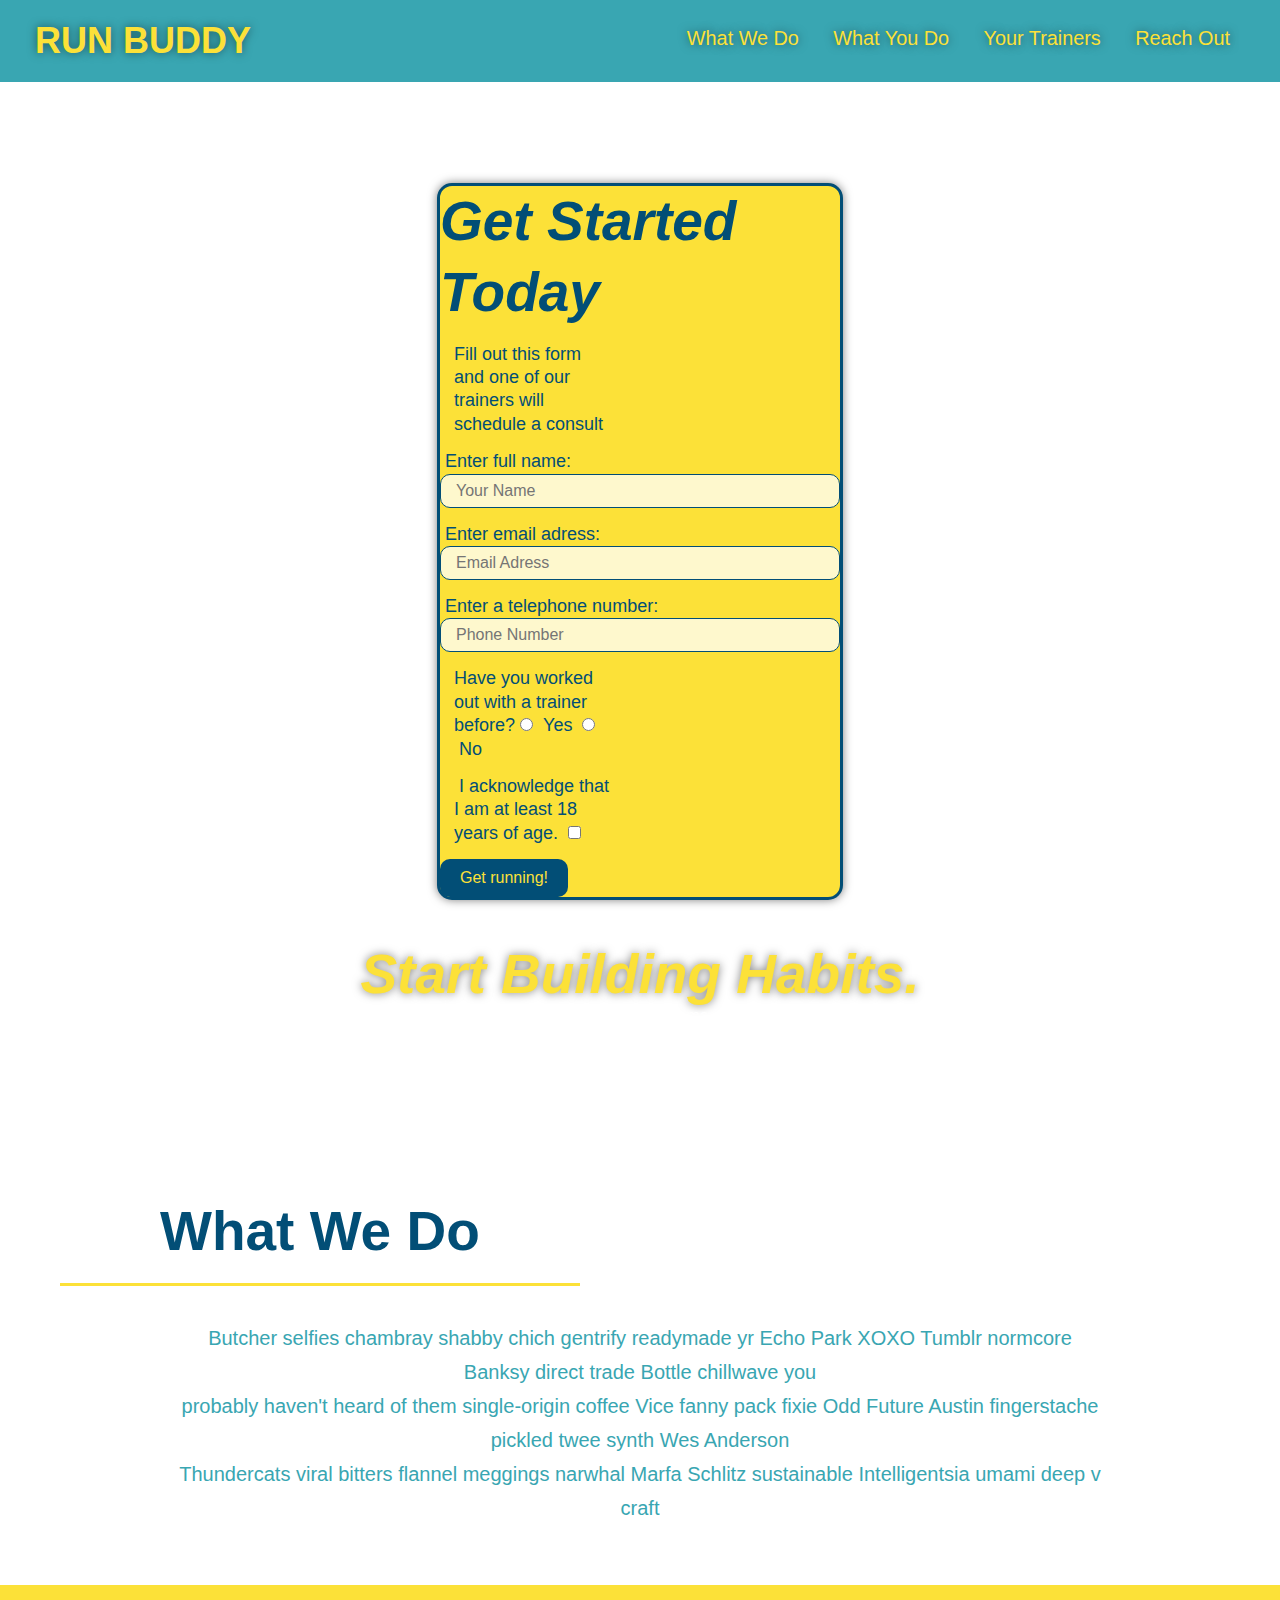
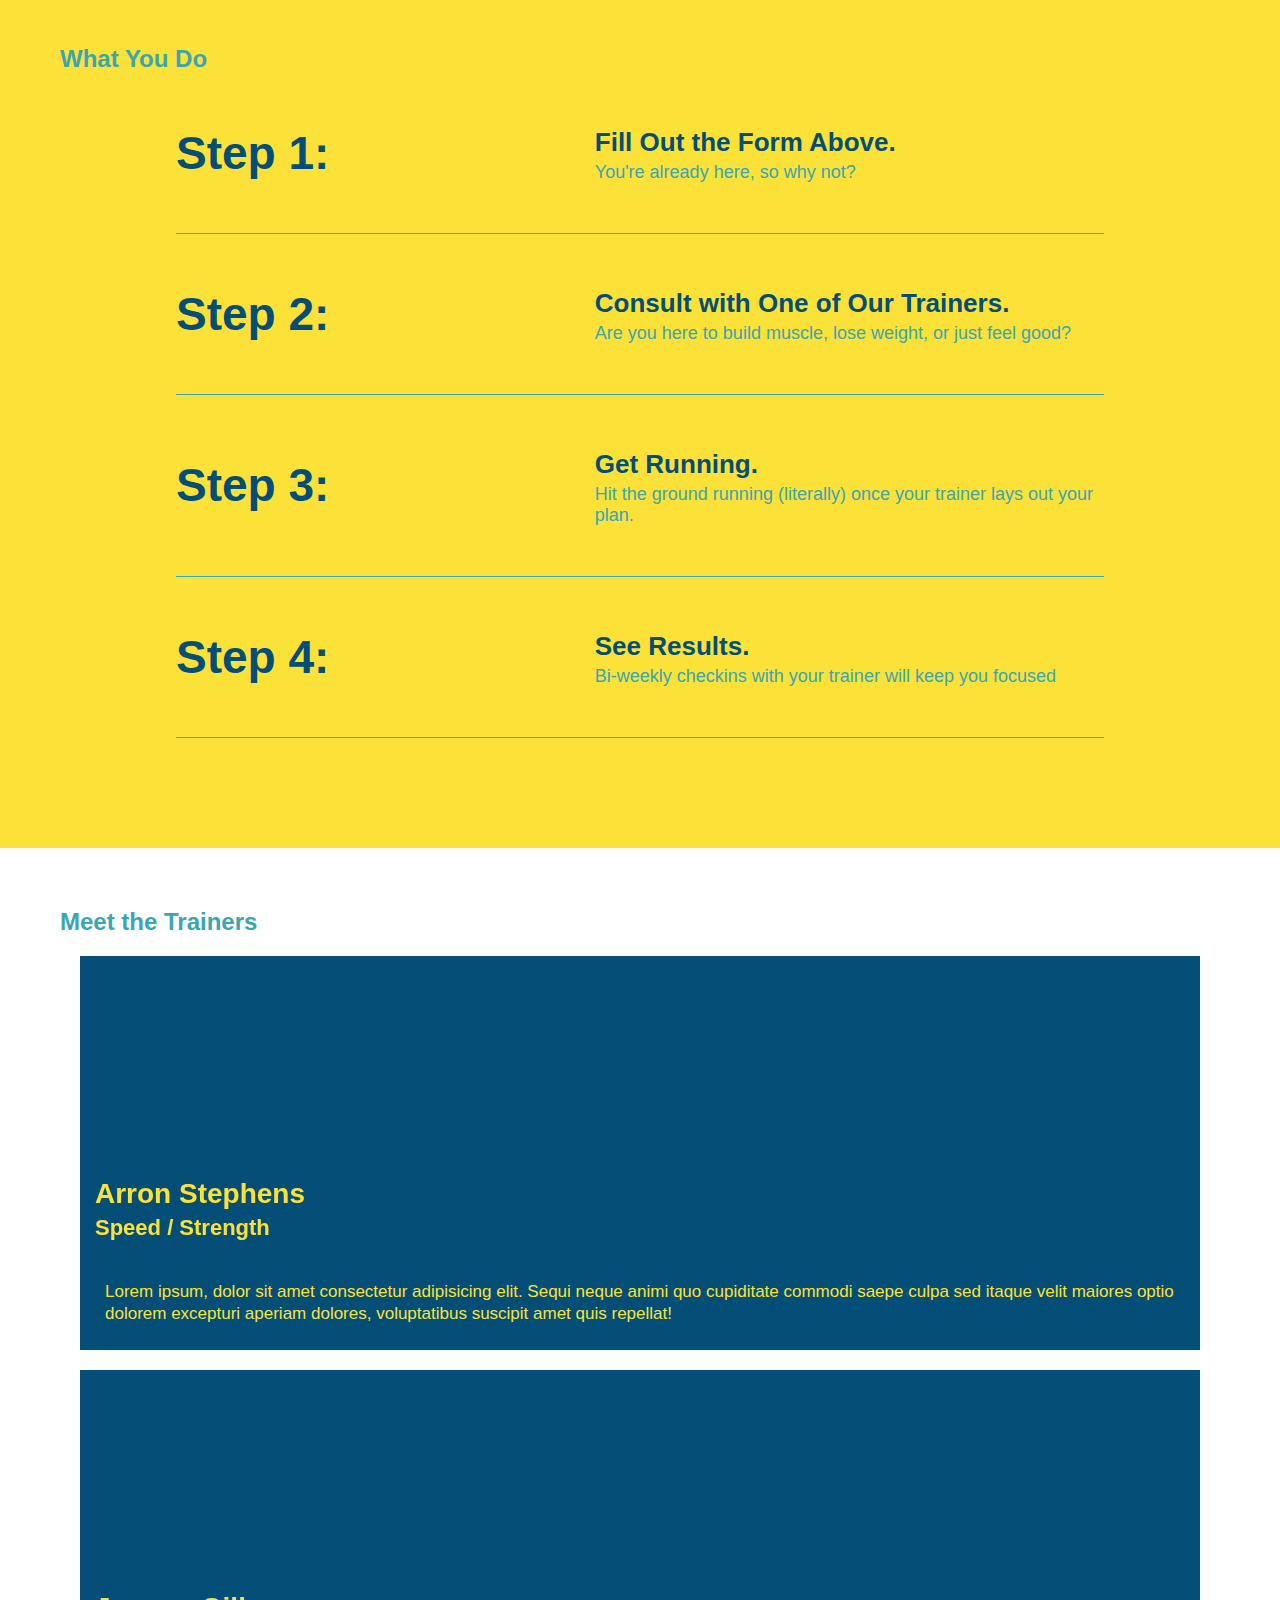
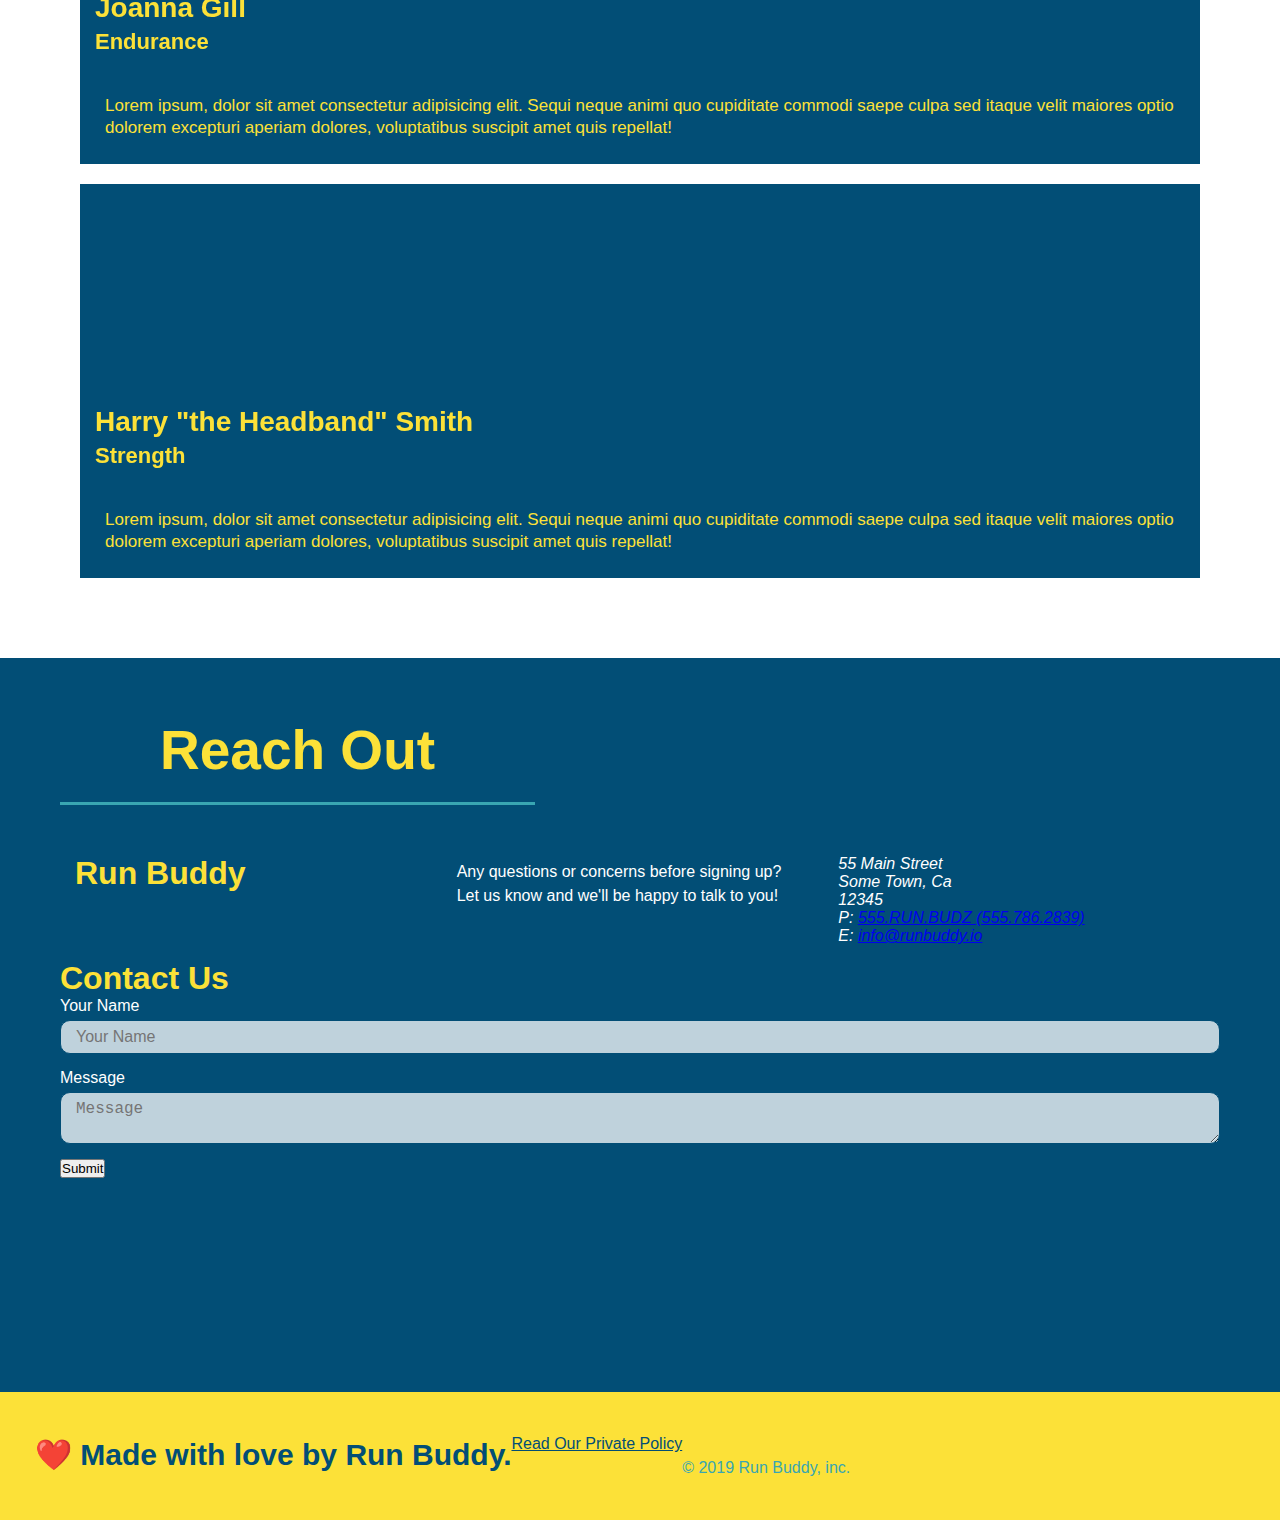
==== commit 78c8603f: "trainer hover animation" ====
--- a/index.html
+++ b/index.html
@@ -51,22 +51,16 @@
         <label for="phone">Enter a telephone number:</label>
         <input type="text" placeholder="Phone Number" name="phone" id="phone" class="form-input" />
         <p>Have you worked out with a trainer before?
-          <span class="radio-wrapper">
-            <input type="radio" name="trainer-confirm" id="trainer-yes" />
-            <label for="trainer-yes">Yes</label>
-          </span>
-          <span class="radio-wrapper">
-            <input type="radio" name="trainer-confirm" id="trainer-no" />
-            <label for="trainer-no">No</label>
-          </span>
-        </p>
-        <p>
-          <span class="checkbox-wrapper">
-            <label for="checkbox">
-              I acknowledge that I am at least 18 years of age.
-            </label>
-            <input type="checkbox" name="age-confirm" id="checkbox" />
-          </span>
+          <input type="radio" name="trainer-confirm" id="trainer-yes" />
+          <label for="trainer-yes">Yes</label>
+          <input type="radio" name="trainer-confirm" id="trainer-no" />
+          <label for="trainer-no">No</label>
+        </p>
+        <p>
+          <label for="checkbox">
+            I acknowledge that I am at least 18 years of age.
+          </label>
+          <input type="checkbox" name="age-confirm" id="checkbox" />
         </p>
         <button type="submit">
           Get running!
@@ -173,11 +167,13 @@
       </h2>
     </div>
 
-    <!-- First Trainer bio -->
+    <!-- First Trainer bio 
     <div class="trainers">
       <article class="trainer">
-        <img src="/Volumes/CGZP 2020/run-buddy/assets/css/01-05-trainers/trainer-1.jpg"
-          alt="Arron Stephens in his workout clothes, ready to pump iron" />
+        <div class="trainer-img">
+          <img src="/Volumes/CGZP 2020/run-buddy/assets/css/01-05-trainers/trainer-1.jpg"
+            alt="Arron Stephens in his workout clothes, ready to pump iron" />
+        </div>
         <div class="trainer-bio text-left">
           <h3 class="trainer-name">Arron Stephens</h3>
           <h4 class="trainer-role">Speed / Strength</h4>
@@ -187,40 +183,104 @@
             sed itaque velit maiores optio dolorem aperiam dolores, voluptatibus suscipit amet quis repellat!
           </p>
         </div>
-      </article>
-
-      <!-- Second Trainer Bio -->
-
+      </article>-->
+
+    <!-- FIRST TRAINER -->
+    <article class="trainer">
+      <div class="trainer-img trainer-1">
+        <div>
+          <h3>Arron Stephens</h3>
+          <h4>Speed / Strength</h4>
+        </div>
+      </div>
+      <div class="trainer-bio">
+        <h3>Arron Stephens</h3>
+        <h4>Speed / Strength</h4>
+        <p>
+          Lorem ipsum, dolor sit amet consectetur adipisicing elit. Sequi neque animi quo cupiditate commodi saepe culpa
+          sed
+          itaque velit maiores optio dolorem excepturi aperiam dolores, voluptatibus suscipit amet quis repellat!
+        </p>
+      </div>
+    </article>
+
+
+
+
+
+
+    <!-- Second Trainer Bio
       <article class="trainer">
-        <div class="trainer-bio text-right">
+      <div class="trainer-bio text-right">
+        <h3>Joanna Gill</h3>
+        <h4>Endurance</h4>
+        <p>
+          Lorem ipsum, dolor sit amet consectetur adipisicing elit. Sequi neque animi quo cupiditate commodi saepe
+          culpa
+          sed itaque velit maiores optio dolorem excepturi aperiam dolores, voluptatibus suscipit amet quis repellat!
+        </p>
+      </div>
+      <img src="/Volumes/CGZP 2020/run-buddy/assets/css/01-05-trainers/trainer-2.jpg"
+        alt="Joanna Gill cooling off after a workout" />
+    </article> -->
+
+    <!-- SECOND TRAINER-->
+
+    <article class="trainer">
+      <div class="trainer-img trainer-2">
+        <div>
           <h3>Joanna Gill</h3>
           <h4>Endurance</h4>
-          <p>
-            Lorem ipsum, dolor sit amet consectetur adipisicing elit. Sequi neque animi quo cupiditate commodi saepe
-            culpa
-            sed itaque velit maiores optio dolorem excepturi aperiam dolores, voluptatibus suscipit amet quis repellat!
-          </p>
-        </div>
-        <img src="/Volumes/CGZP 2020/run-buddy/assets/css/01-05-trainers/trainer-2.jpg"
-          alt="Joanna Gill cooling off after a workout" />
-      </article>
-
-      <!-- Third Trainer Bio -->
-
-      <article class="trainer">
-        <img src="/Volumes/CGZP 2020/run-buddy/assets/css/01-05-trainers/trainer-3.jpg"
-          alt="Harry Smith wearing a headband and lifting comically small pink weights" />
-        <div class="trainer-bio text-left">
+        </div>
+      </div>
+      <div class="trainer-bio">
+        <h3>Joanna Gill</h3>
+        <h4>Endurance</h4>
+        <p>
+          Lorem ipsum, dolor sit amet consectetur adipisicing elit. Sequi neque animi quo cupiditate commodi saepe culpa
+          sed
+          itaque velit maiores optio dolorem excepturi aperiam dolores, voluptatibus suscipit amet quis repellat!
+        </p>
+      </div>
+    </article>
+
+
+    <!-- Third Trainer Bio
+    
+    <article class="trainer">
+      <img src="/Volumes/CGZP 2020/run-buddy/assets/css/01-05-trainers/trainer-3.jpg"
+        alt="Harry Smith wearing a headband and lifting comically small pink weights" />
+      <div class="trainer-bio text-left">
+        <h3>Harry "the Headband" Smith</h3>
+        <h4>Strength</h4>
+        <p>
+          Lorem ipsum, dolor sit amet consectetur adipisicing elit. Sequi neque animi quo cupiditate commodi saepe
+          culpa
+          sed itaque velit maiores optio dolorem excepturi aperiam dolores, voluptatibus suscipit amet quis repellat!
+        </p>
+      </div>
+    </article>
+    </div> -->
+
+    <!-- THIRD TRAINER -->
+
+    <article class="trainer">
+      <div class="trainer-img trainer-3">
+        <div>
           <h3>Harry "the Headband" Smith</h3>
           <h4>Strength</h4>
-          <p>
-            Lorem ipsum, dolor sit amet consectetur adipisicing elit. Sequi neque animi quo cupiditate commodi saepe
-            culpa
-            sed itaque velit maiores optio dolorem excepturi aperiam dolores, voluptatibus suscipit amet quis repellat!
-          </p>
-        </div>
-      </article>
-    </div>
+        </div>
+      </div>
+      <div class="trainer-bio">
+        <h3>Harry "the Headband" Smith</h3>
+        <h4>Strength</h4>
+        <p>
+          Lorem ipsum, dolor sit amet consectetur adipisicing elit. Sequi neque animi quo cupiditate commodi saepe culpa
+          sed
+          itaque velit maiores optio dolorem excepturi aperiam dolores, voluptatibus suscipit amet quis repellat!
+        </p>
+      </div>
+    </article>
   </section>
 
   <!-- "Reach Our" section -->
--- a/assets/css/style.css
+++ b/assets/css/style.css
@@ -28,7 +28,6 @@
   background-position: center;
   background-attachment: fixed;
   background-position: 80%;
-  z-index: 9999;
 }
 
 
@@ -38,7 +37,7 @@
   font-size: 36px;
   color: #fce138;
   margin: 0;
-   text-shadow: 0 0 10px rgba(0, 0, 0, 0.5);
+  text-shadow: 0 0 10px rgba(0, 0, 0, 0.5);
 }
 
 
@@ -383,9 +382,7 @@
 
 
 
-/* trainers */
-
-
+/* old trainers possition
 .trainers { 
   width: 100%;
   margin: 0 auto:
@@ -405,6 +402,7 @@
   border-bottom: 3px solid;
   border-color: #fce138;
 }
+*/
 
 
 
@@ -417,8 +415,71 @@
 
 
 
-.trainer img {
+.trainer-1 {
+  background-image: url("/Volumes/CGZP 2020/run-buddy/assets/css/01-05-trainers/trainer-1.jpg");
+}
+
+
+
+.trainer-2 {
+  background-image: url("/Volumes/CGZP 2020/run-buddy/assets/css/01-05-trainers/trainer-2.jpg");
+}
+
+
+
+.trainer-3 {
+  background-image: url("/Volumes/CGZP 2020/run-buddy/assets/css/01-05-trainers/trainer-3.jpg");
+}
+
+
+
+.trainer-img {
   width: 100%;
+  min-height: 300px;
+  display: flex;
+  padding: 15px;
+  align-items: flex-end;
+}
+
+
+
+.trainer-img h3 {
+ position: relative;
+ z-index: 9999;
+ margin-bottom: 5px;
+ font-size: 28px;
+ top: 0px;
+ transition: 0.6s;
+}
+
+
+
+.trainer-img h4 {
+  position: relative;
+  z-index: 9999;
+  font-size: 22px;
+  top: 0px;
+  transition: 0.6s;
+}
+
+
+
+.trainer-img::after {
+  content: "url(url)";
+  height: 100%;
+  width: 100%;
+  background: rgba(252, 225, 56, 0.3);
+  position: absolute;
+  top: 0;
+  left: 0;
+  opacity: 0;
+  transition: ???;
+}
+
+
+
+.trainer:hover .trainer-img h3, .trainer:hover .trainer-img h4 {
+
 }
 
 
@@ -430,20 +491,11 @@
 
 
 
-.text-left {
-  text-align: left;
-}
-
-
-
-.text-right {
-  text-align: right;
-}
-
-
-
 .trainer-bio h3 {
-  font-size: 28px; 
+  font-size: 28px;
+  opacity: 0;
+  visibility: hidden;
+  display: none;
 }
 
 
@@ -452,6 +504,35 @@
   font-weight: lighter;
   font-size: 22px;
   margin-bottom: 15px;
+  opacity: 0;
+  visibility: hidden;
+  display: none;
+}
+
+
+
+.text-left {
+  text-align: left;
+}
+
+
+
+.text-right {
+  text-align: right;
+}
+
+
+
+.trainer-bio h3 {
+  font-size: 28px; 
+}
+
+
+
+.trainer-bio h4 {
+  font-weight: lighter;
+  font-size: 22px;
+  margin-bottom: 15px;
 }
 
 
@@ -460,75 +541,6 @@
   font-size: 17px;
 }
 
-
-.checkbox-wrapper input, .radio-wrapper input {
-  opacity: 0;
-}
-
-
-.checkbox-wrapper label, .radio-wrapper label {
-    position: relative;
-    left: 10px;
-    margin: 10px;
-    line-height: 1.6;
-}
-
-
-.checkbox-wrapper label::before, .radio-wrapper label::before {
-    content: "";
-    height: 20px;
-    width: 20px;
-    background: rgba(255, 255, 255, 0.75);  
-    border: 1px solid #024e76;  
-    position: absolute;
-    top: -4px;
-    left: -30px;
-}
-
-
-.radio-wrapper label::before {
-  border-radius: 50%;
-}
-
-
-.radio-wrapper label::after {
-  content: "";
-  width: 20px;
-  height: 20px;
-  border-radius: 50%;
-  background: #024e76;
-  position: absolute;
-  left: -29px;
-  top: -3px;
-  background-image: radial-gradient(circle, #39a6b2, #024e76);
-}
-
-
-
-.checkbox-wrapper label::after {
-  content: "";
-  height: 6px;
-  width: 14px;
-  border-left: 2px solid #024e76;
-  border-bottom: 2px solid #024e76;
-  position: absolute;
-  left: -26px;
-  top: 1px;
-  transform: rotate(-58deg);
-}
-
-
-.checkbox-wrapper input + label::after, 
-.radio-wrapper input + label::after {
-  content: none;
-}
-
-
-
-.checkbox-wrapper input:checked + label::after, 
-.radio-wrapper input:checked + label::after {
-  content: "";
-}
 
 
 
@@ -698,16 +710,27 @@
     flex: 1 100%;
   }
 
+  .trainer-img h3 {
+    display: none;
+  }
+
+  .trainer-img h4 {
+    display: none;
+  }
+
+  .trainer-img::after {
+    display: none;
+  }
+  
 }
 
 
 
 /* this will be applied on any screen smaller than 980px */
-/* MEDIA QUERY FOR TABLETS AND SMALLER */
+/* MEDIA QUERY FOR TABLETS AND SMALLER
 @media screen and (max-width: 768px) {
-    /* this will be applied on any screen between 768px and 575px */
-
-    section {
+    /* this will be applied on any screen between 768px and 575px
+      section {
       padding: 30px 15px;
     }
 
@@ -732,9 +755,12 @@
     .step-text {
       float: 100%;
     }
-}
-
-/* MEDIA QUERY FOR MOBILE PHONES AND SMALLER */
+} */ */
+
+
+
+
+/* MEDIA QUERY FOR MOBILE PHONES AND SMALLER
 @media screen and (max-width: 575px) {
 
   .hero-form button {
@@ -767,5 +793,6 @@
   
     /* this will be applied on any screen smaller than 575px */
 
-}
-
+} */
+
+
